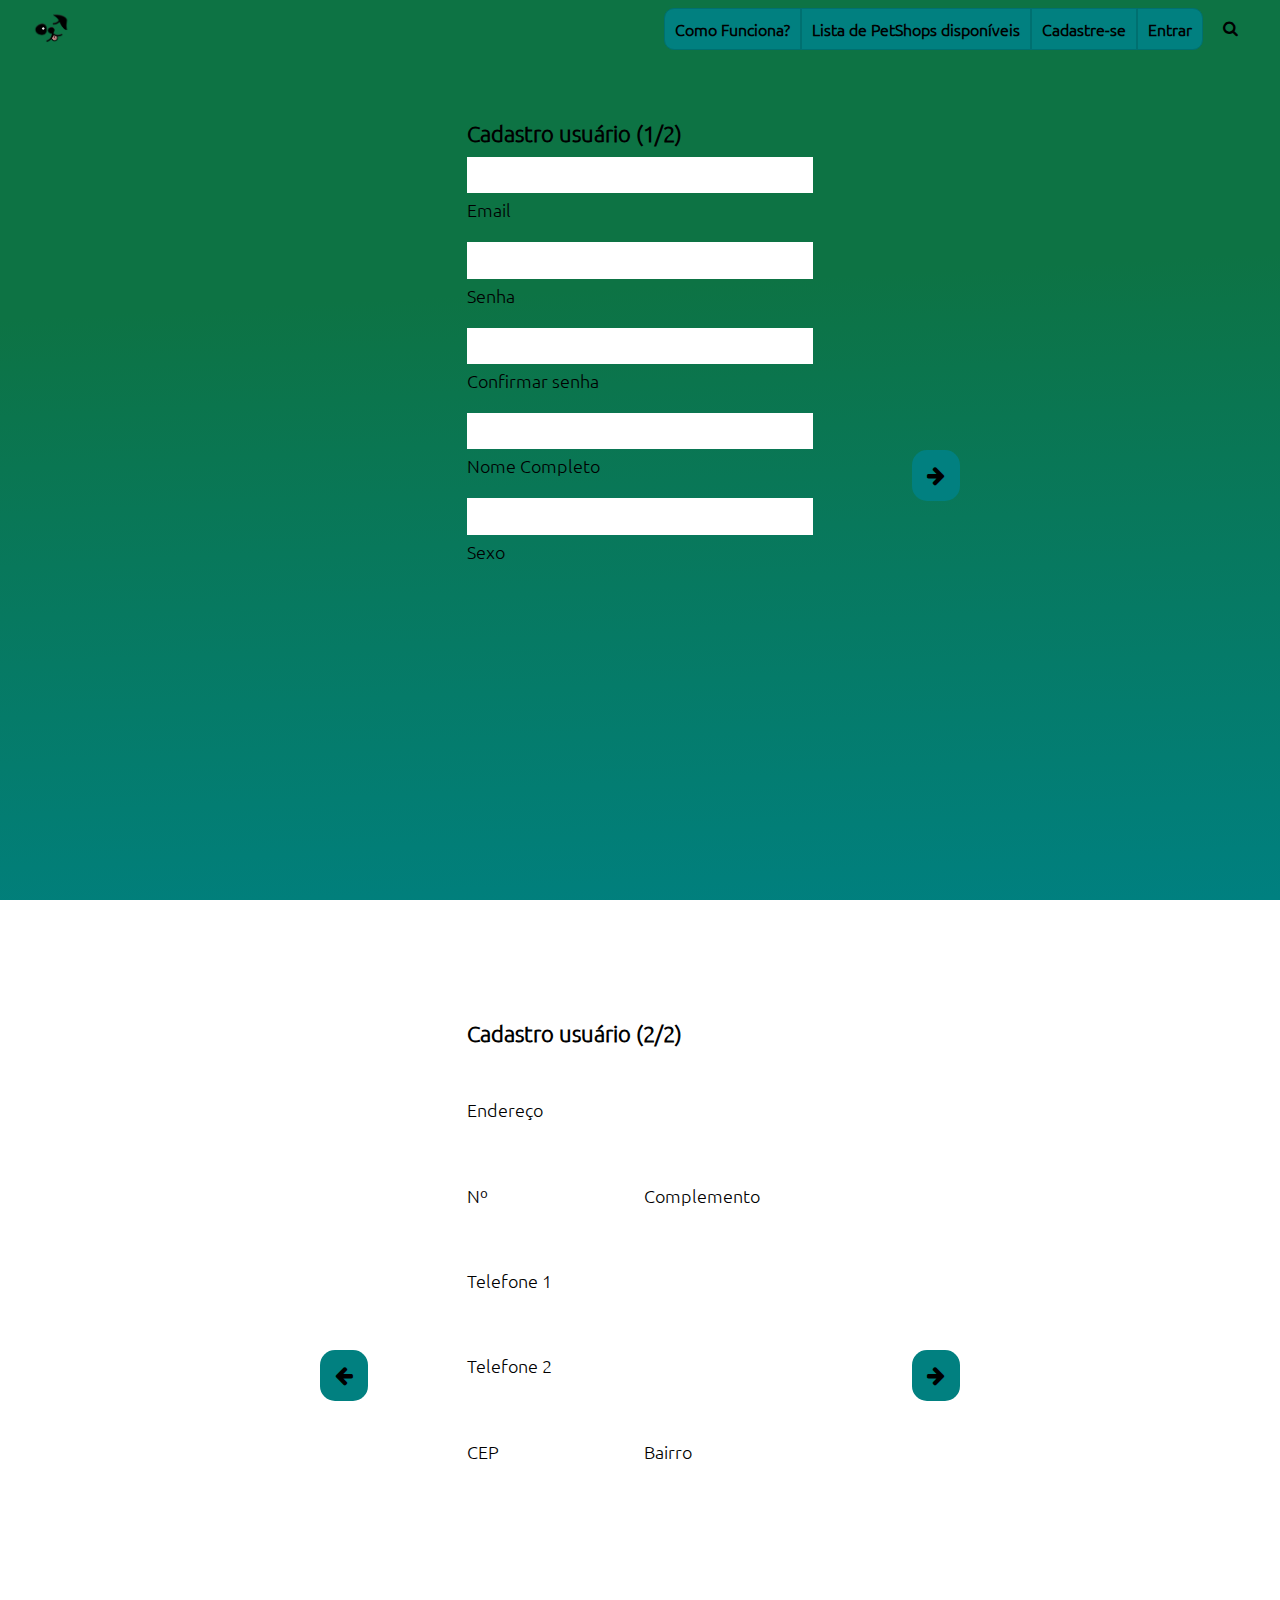
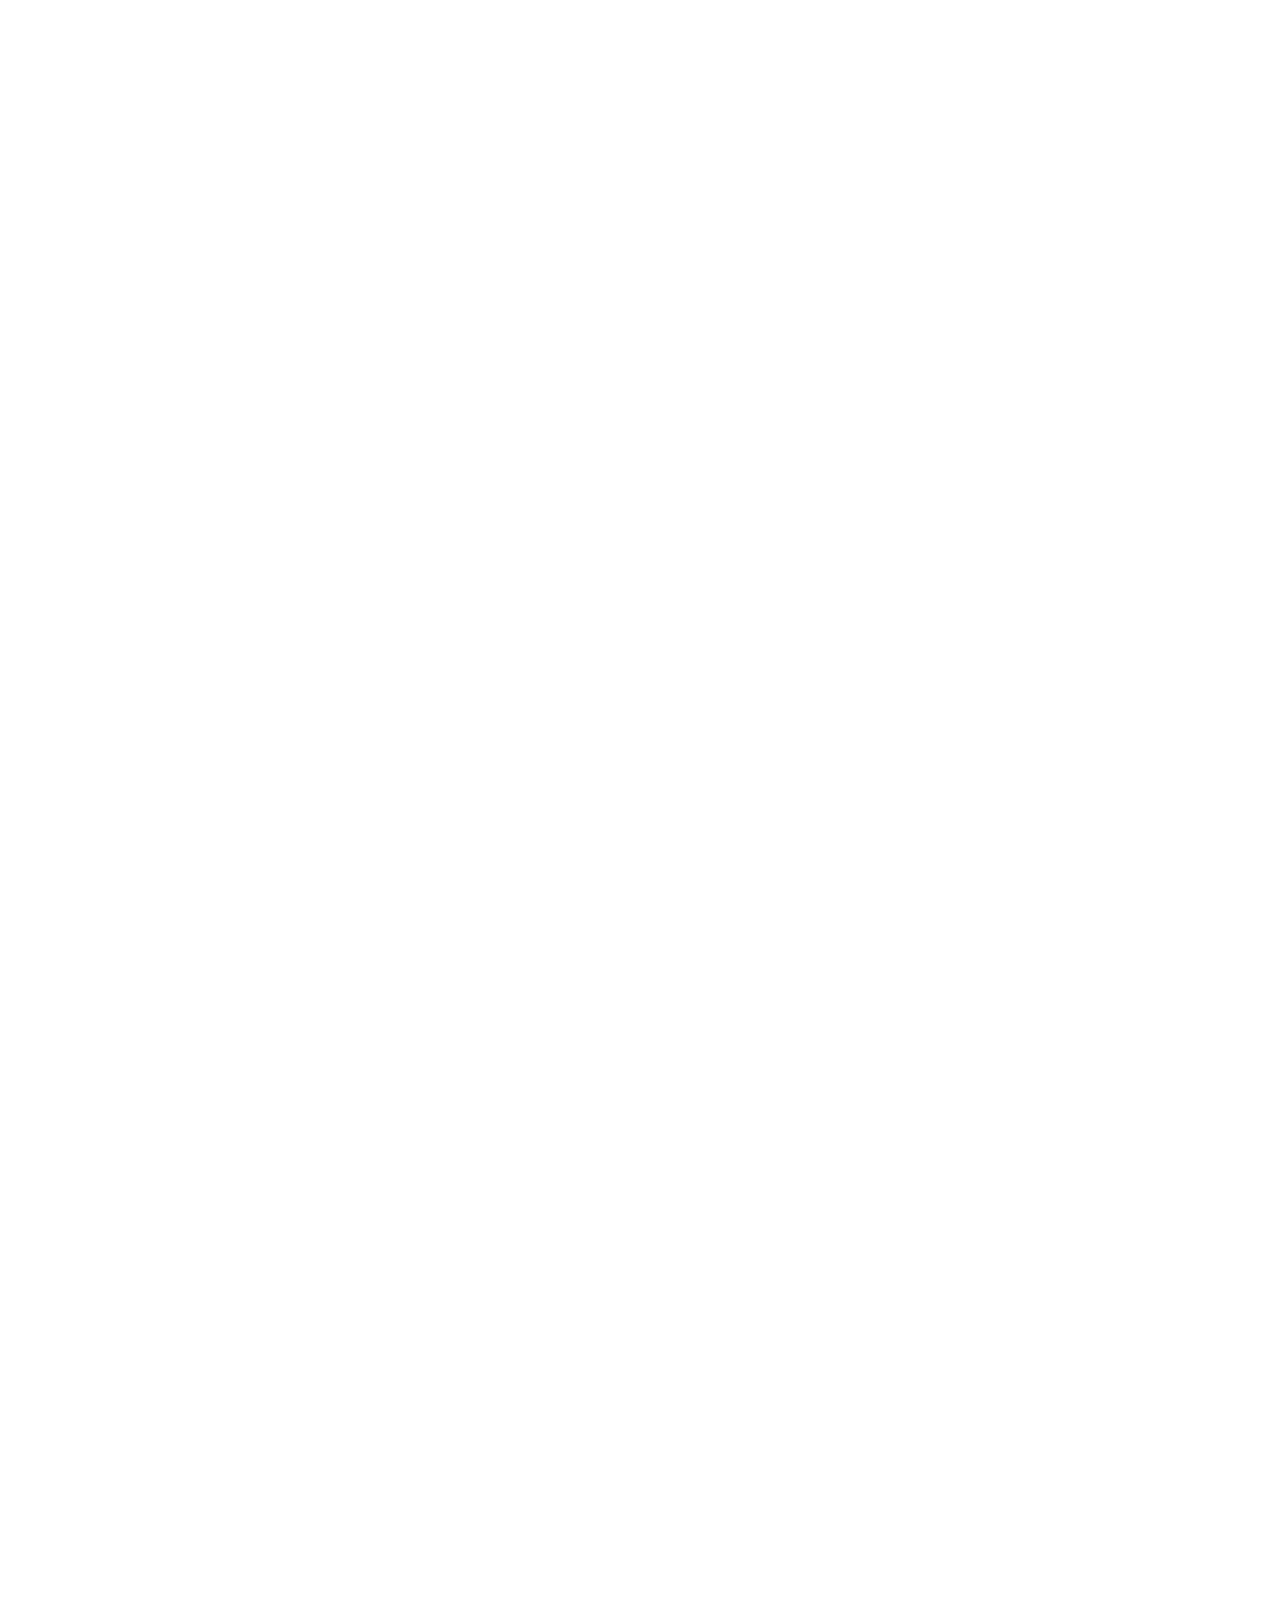
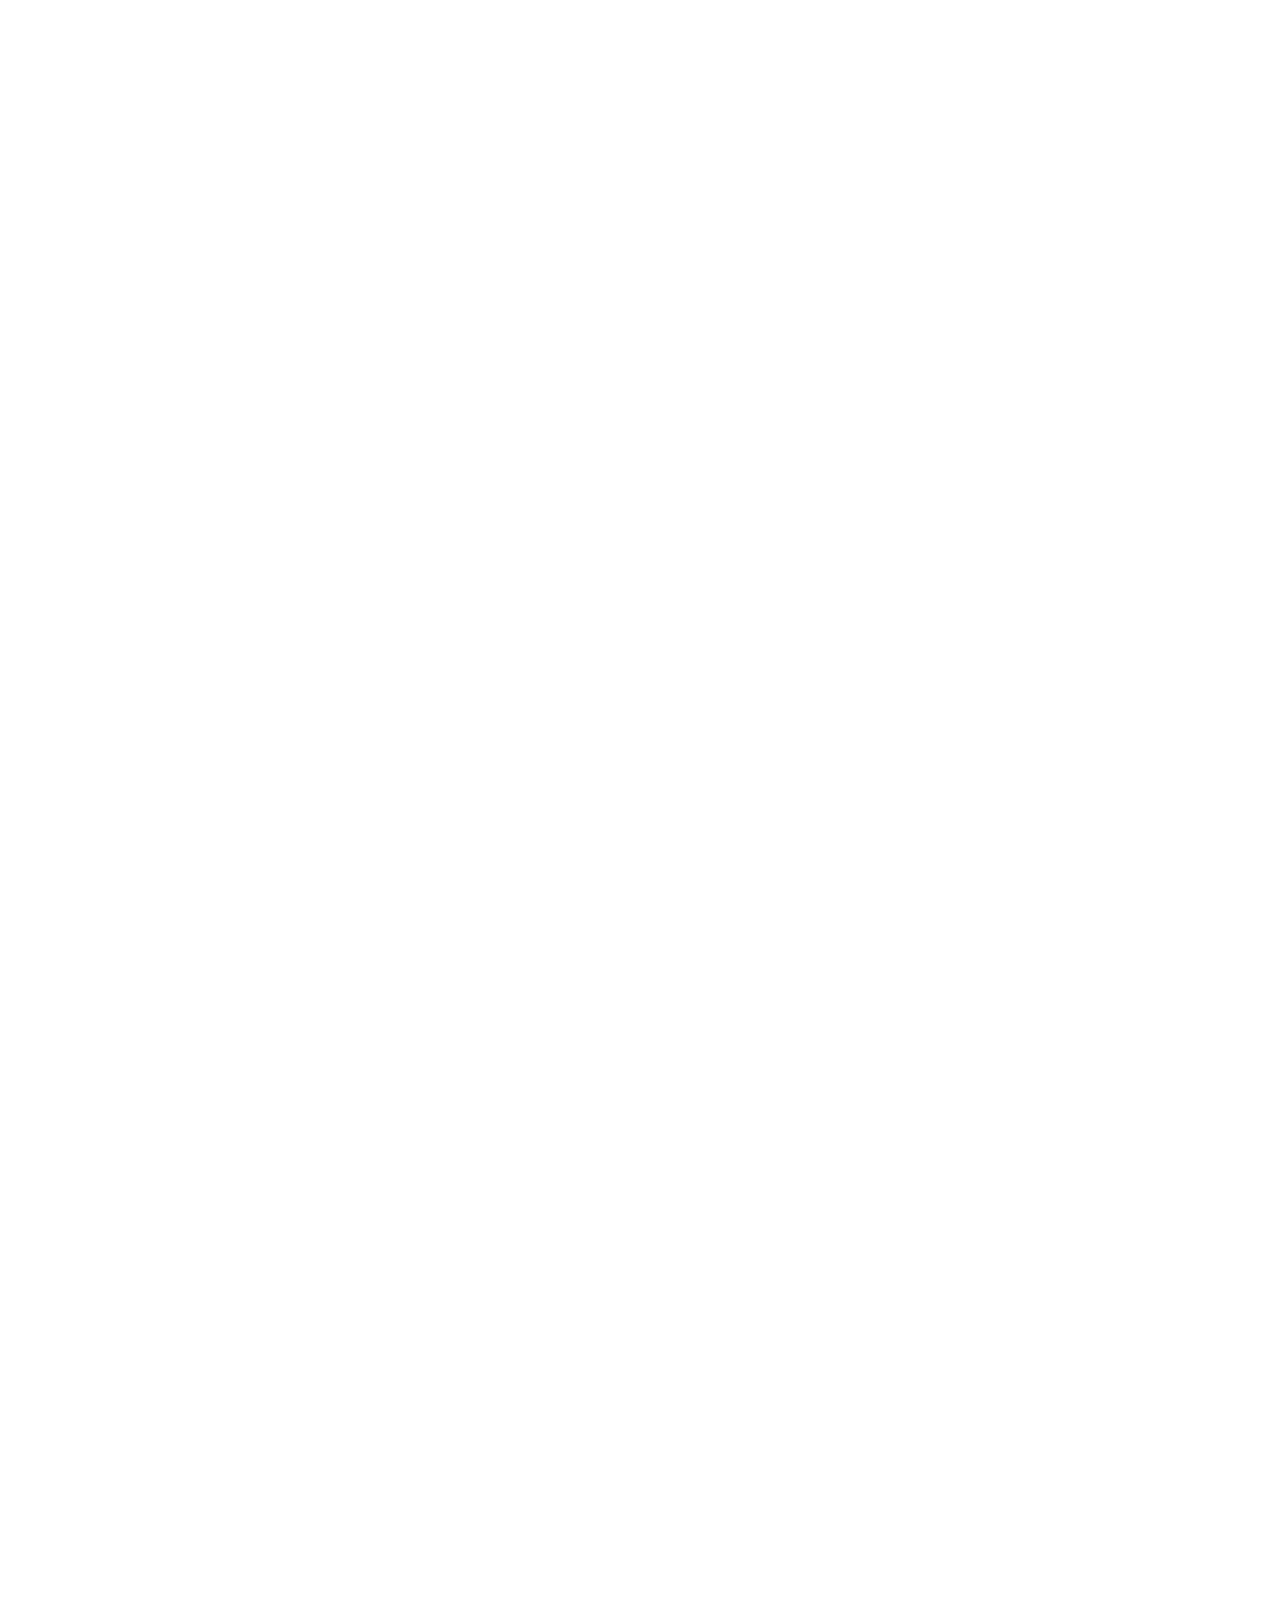
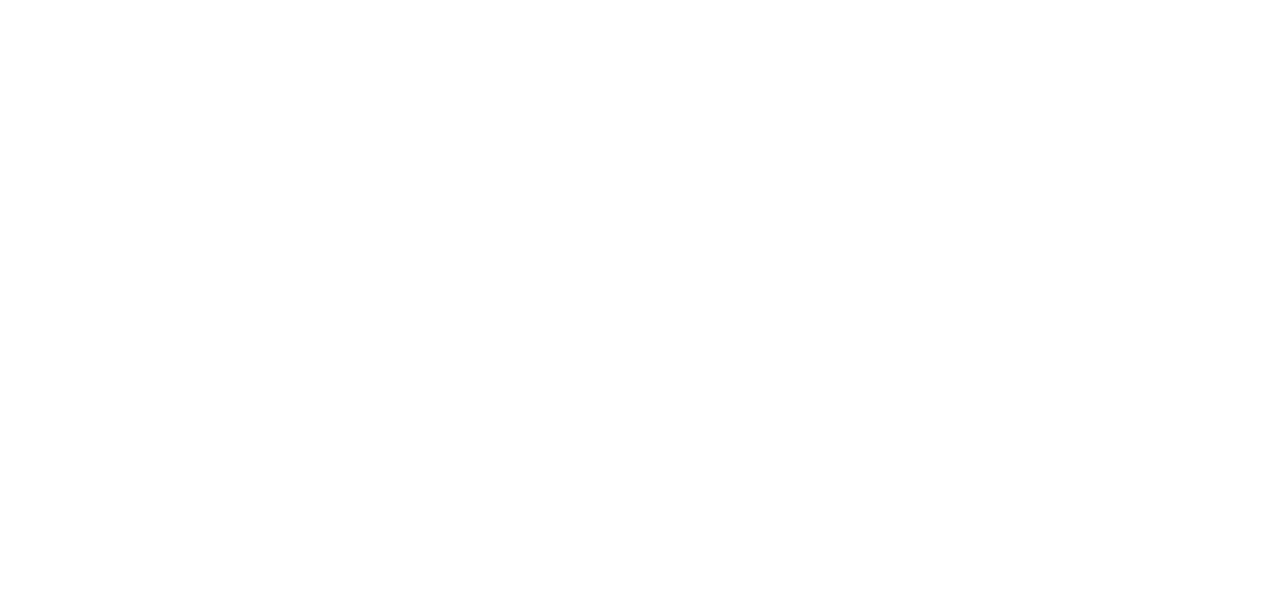
==== cadastro.html @ b68fb998 "0.0.1j" ====
<html>
  <head>
    <title>NexPet</title>
    <link rel="stylesheet" type="text/css" href="css/css.css" />
    <link rel="stylesheet" type="text/css" href="css/fonts.css" />
    <link rel="stylesheet" type="text/css" href="css/font-awesome.css" />
    <link rel="stylesheet" type="text/css" href="css/set1.css" />
    <script src="js/cadastro.js"></script>
  </head>
  <body style="overflow: hidden;">

    <div id="step1" class="step1">
      <div class="form">
        <span class="cadastro">Cadastro usuário (1/2)</span>
        <span class="input input--minoru">
					<input class="input__field input__field--minoru" type="text" id="input-15" />
					<label class="input__label input__label--minoru" for="input-15">
						<span class="input__label-content input__label-content--minoru">Email</span>
					</label>
        </span>
        <span class="input input--minoru">
					<input class="input__field input__field--minoru" type="text" id="input-15" />
					<label class="input__label input__label--minoru" for="input-15">
						<span class="input__label-content input__label-content--minoru">Senha</span>
					</label>
        </span>
        <span class="input input--minoru">
					<input class="input__field input__field--minoru" type="text" id="input-15" />
					<label class="input__label input__label--minoru" for="input-15">
						<span class="input__label-content input__label-content--minoru">Confirmar senha</span>
					</label>
        </span>
        <span class="input input--minoru">
					<input class="input__field input__field--minoru" type="text" id="input-15" />
					<label class="input__label input__label--minoru" for="input-15">
						<span class="input__label-content input__label-content--minoru">Nome Completo</span>
					</label>
        </span>
        <span class="input input--minoru">
					<input class="input__field input__field--minoru" type="text" id="input-15" />
					<label class="input__label input__label--minoru" for="input-15">
						<span class="input__label-content input__label-content--minoru">Sexo</span>
					</label>
        </span>
      </div>
      <span class="enviar" onclick="step(2);"><i class="fa fa-arrow-right"></i></span>
    </div>
    <div id="step2" class="step2">
      <div class="form">
        <span class="cadastro">Cadastro usuário (2/2)</span>
        <span class="input input--minoru">
					<input class="input__field input__field--minoru" type="text" id="input-15" />
					<label class="input__label input__label--minoru" for="input-15">
						<span class="input__label-content input__label-content--minoru">Endereço</span>
					</label>
        </span>
        <span class="input input--minoru" style="width:40%;">
					<input class="input__field input__field--minoru" type="text" id="input-15" />
					<label class="input__label input__label--minoru" for="input-15">
						<span class="input__label-content input__label-content--minoru">Nº</span>
					</label>
        </span>
        <span class="input input--minoru" style="width:40%;">
					<input class="input__field input__field--minoru" type="text" id="input-15" />
					<label class="input__label input__label--minoru" for="input-15">
						<span class="input__label-content input__label-content--minoru">Complemento</span>
					</label>
        </span>
        <span class="input input--minoru">
					<input class="input__field input__field--minoru" type="text" id="input-15" />
					<label class="input__label input__label--minoru" for="input-15">
						<span class="input__label-content input__label-content--minoru">Telefone 1</span>
					</label>
        </span>
        <span class="input input--minoru">
					<input class="input__field input__field--minoru" type="text" id="input-15" />
					<label class="input__label input__label--minoru" for="input-15">
						<span class="input__label-content input__label-content--minoru">Telefone 2</span>
					</label>
        </span>
        <span class="input input--minoru" style="width:40%;">
					<input class="input__field input__field--minoru" type="text" id="input-15" />
					<label class="input__label input__label--minoru" for="input-15">
						<span class="input__label-content input__label-content--minoru">CEP</span>
					</label>
        </span>
        <span class="input input--minoru" style="width:40%;">
					<input class="input__field input__field--minoru" type="text" id="input-15" />
					<label class="input__label input__label--minoru" for="input-15">
						<span class="input__label-content input__label-content--minoru">Bairro</span>
					</label>
        </span>
      </div>
      <span class="voltar" onclick="step(1);"><i class="fa fa-arrow-left"></i></span>
      <span class="enviar" onclick="step(3);"><i class="fa fa-arrow-right"></i></span>
    </div>
    <div id="animal1" class="animal a1">

    </div>
    <div id="animal2" class="animal a2">

    </div>
    <div id="animal3" class="animal a3">

    </div>
    <div id="animal4" class="animal a4">

    </div>
    <div id="animal5" class="animal a5">

    </div>
    <div id="success" class="success">

    </div>

    <div class="navbar" class="fixed">
      <a href="index.html"><img src="img/logosemfundo.png"  class="navlogo"/></a>
      <i class="fa fa-search"></i>
      <a href="cadastro.html">
      <span class="navitem last">
      Entrar
      </span>
      </a>
      <a href="cadastro.html">
        <span class="navitem">
        Cadastre-se
        </span>
      </a>
      <a href="cadastro.html">
      <span class="navitem">
      Lista de PetShops disponíveis
      </span>
      </a>
      <a href="cadastro.html">
      <span class="navitem first">
      Como Funciona?
      </span>
      </a>
    </div>
  </body>
</html>
---- css/css.css ----
body{
		overflow-x: hidden !important;
	}
	.navbar{
		position: absolute;
		width: 95%;
		left: 2.5%;
		height:40px;
	}
	.navlogo{
		float:left;
		height:100%;
		margin-right: 100px;
	}
	.first{
	-webkit-border-top-left-radius: 10px;
	-webkit-border-bottom-left-radius: 10px;
	-moz-border-radius-topleft: 10px;
	-moz-border-radius-bottomleft: 10px;
	border-top-left-radius: 10px;
	border-bottom-left-radius: 10px;
	}
	.last{
	-webkit-border-top-right-radius: 10px;
	-webkit-border-bottom-right-radius: 10px;
	-moz-border-radius-topright: 10px;
	-moz-border-radius-bottomright: 10px;
	border-top-right-radius: 10px;
	border-bottom-right-radius: 10px;
	}
	.navitem {
		background-color:#018080;
		font-family: Ubuntu;
		font-weight: bold;
		float: right;
		line-height:40px;
		vertical-align:middle;
		padding-left:10px;
		padding-right:10px;
		border: 1px solid #007070;
		text-decoration: none;
		color:#000;
	}
	.navbar > i{
		float: right;
		line-height:40px;
		vertical-align:middle;
		padding-left:20px;
		padding-right:10px;
	}
   .front{
	  height: 100%;
	  width: 100%;
   }
   .front > img{
	   position:absolute;
	   top: 25%;
	   left: 10%;
	   bottom: 25%;
	   height:50%;
   }
   .front > span{
	   font-family: Ubuntu;
	   position:absolute;
	   right: 15%;
	   height: 100px;
	   top:50%;
	   margin-top:-100px;
	   line-height: 100px;
	   vertical-align: middle;
	   font-size:30px;
   }
   .roller{
	   position: absolute;
	   bottom: 15px;
	   font-family: Ubuntu;
	   font-size: 20px;
	   font-weight: bold;
	   width:100%;
	   text-align:center;
   }
   span > a{
	   font-family: Ubuntu;
	   padding: 15px;
	   line-height: 53px;
	   vertical-align:middle;
	   background-color:#018080;
	   color: #000;
	   text-decoration:none;
	   font-size: 20px;
	   border-radius: 5px;
   }
   #slider1{
   position: absolute;
   background-image:url("../img/coruja.png");
   background-size: contain;
   background-repeat: no-repeat;
   height: 65%;
   top: 115%;
   right:11%;
   width: 30%

   }

   #tslider1{
   position: absolute;
   height:65%;
   top: 119%;
   left: 18%;
   width: 40%;
   }

   #tslider2{
   position: absolute;
   height: 65%;
   top:198%;
   right: 18%;
   width: 40%;

   }

   #slider2{
   position: absolute;
   background-image:url("../img/rapido.png");
   background-size: contain;
  background-repeat: no-repeat;
   height: 65%;
   top: 196%;
   left: 13%;
   width: 30%;

   }

   #tslider3{
   position: absolute;
   height:65%;
   top: 282%;
   left: 18%;
   width: 40%;
   }

   #slider3{
   position: absolute;
   background-image:url("../img/ligacao.png");
   background-size: contain;
  background-repeat: no-repeat;
   height: 65%;
   top: 277%;
   right:11%;
   width: 30%
   }

   #tslider4{
   position: absolute;
   height:65%;
   top: 358%;
   right: 18%;
   width: 40%;
   }

   #slider4{
   position: absolute;
   background-image:url("../img/bemvindo.png");
  background-repeat: no-repeat;
   background-size: contain;
   height: 65%;
   top: 358%;
   left: 13%;
   width: 30%;
	}

   #rodape{
   position:absolute;
   height: 10%;
   top: 439% !important;
   left:18%;
   width:64%;
   }

   t{
  font-family:Ubuntu; text-align:center; color:#fff; font-size:40px; margin-top:0px;
   }

   n{
   font-family:Ubuntu; text-align:center; color:#fff; font-size:80px; margin-top:0px;
   }

   v{
   font-family:Ubuntu; text-align:center; color:#fff; font-size:30px; margin-top:0px;
   }

   c{
   font-family:Ubuntu; text-align:center; color:#fff; font-size:12px; margin-top:0px;
   }

.wrapper
{
  max-width:30em;
  margin:2em auto;
}

.scrollme
{
  perspective:600px;
}

.animateme
{
  transform-origin:center center center;
}

html{
background: -moz-linear-gradient(273deg, rgba(13,115,68,1) 0%, rgba(13,115,68,1) 33%, rgba(0,128,128,1) 100%)repeat-X; /* ff3.6+ */
background: -webkit-gradient(linear, left top, left bottom, color-stop(0%, rgba(13,115,68,1)), color-stop(33%, rgba(13,115,68,1)), color-stop(100%, rgba(0,128,128,1)))repeat-X; /* safari4+,chrome */
background: -webkit-linear-gradient(273deg, rgba(13,115,68,1) 0%, rgba(13,115,68,1) 33%, rgba(0,128,128,1) 100%)repeat-X; /* safari5.1+,chrome10+ */
background: -o-linear-gradient(273deg, rgba(13,115,68,1) 0%, rgba(13,115,68,1) 33%, rgba(0,128,128,1) 100%)repeat-X; /* opera 11.10+ */
background: -ms-linear-gradient(273deg, rgba(13,115,68,1) 0%, rgba(13,115,68,1) 33%, rgba(0,128,128,1) 100%)repeat-X; /* ie10+ */
background: linear-gradient(177deg, rgba(13,115,68,1) 0%, rgba(13,115,68,1) 33%, rgba(0,128,128,1) 100%) repeat-X; /* w3c */
filter: progid:DXImageTransform.Microsoft.gradient( startColorstr='#0d7344', endColorstr='#008080',GradientType=0 ) repeat-X; /* ie6-9 */
background-attachment: fixed;
}

#logo {
 height: 35%;
background-image: url("../img/logosemfundo.png");
background-repeat: no-repeat;
background-position: top;
background-size: contain;
   }

   #texto{
   height: 10%;
   }

   #caixa{
   height:30%;
   }

input[type="password"] {
  width: 350px;
  padding: 20px 0px;
  background: transparent;
  border: 0;
  border-bottom: 1px solid #f7f7f7;
  outline: none;
  color: #FFFFFF;
  font-size: 16px;
}

input[type="submit"] {
  background: #1FCE6D;
  border: 0;
  width: 350px;
  height: 40px;
  border-radius: 3px;
  color: #fff;
  font-size: 12px;
  cursor: pointer;
  transition: background 0.3s ease-in-out;
}

input[type="submit"]:hover {
  background: #0f7445;
}

::-webkit-input-placeholder { /*fock que deixa as palavras do confirmar senha com cor */
  color: #FFFFFF;
  font-size: 12px;
  }

	.steps{
		position: absolute;
		display:inline;
		top:20%;
		left:10%;
		width:80%;
		height:50px;
		background-color: blue;
		line-height: 50px;
		vertical-align: middle;
	}
	.steps > div{
		display:inline;
	}
	.gap{
		width:500px;
		height:10px;
		background-color: red;
		padding-left:200px;
		padding-top:10px;
		padding-bottom:10px;
	}
	.step{
		font-size: 20px;
		font-family: Ubuntu;
		padding: 5px;
		border-radius:100%;
		background-color: white;
	}
	.fixed{
		position: fixed !important;
	}
	.step1{
		transition: 0.5s;
		width: 100%;
		height: 100%;
		position: absolute;
		top: 0px;
		left: 0px;
	}
	.step2{
		transition: 0.5s;
		width: 100%;
		height: 100%;
		position: absolute;
		top: 100%;
		left: 0px;
	}
	.animal{
		transition: 0.5s;
		width: 100%;
		height: 100%;
		position: absolute;
	}
	.a1{
		top: 0px;
		left: 100%;
	}
	.a2{
		top: 100%;
		left: 100%;
	}
	.a3{
		top: 200%;
		left: 100%;
	}
	.a4{
		top: 300%;
		left: 100%;
	}
	.a5{
		top: 400%;
		left: 100%;
	}
	.success{
		transition: 0.5s;
		width: 100%;
		height: 100%;
		position: absolute;
		top: 500%;
		left: 100%;
	}
	.form{
		position: absolute;
		left: 35%;
		width: 30%;
		top: 10%;
		height: 80%;
		padding-top:30px;
	}
	.form > span{
		margin-left: 5%;
		width: 90%;
	}
	.cadastro{
		font-family: Ubuntu;
		font-size: 22px;
		font-weight:bold;
	}
	label > span{
		font-family: Ubuntu;
		font-size: 18px;
		font-weight: lighter;
		padding: 0px !important;
		padding-top: 5px !important;
		padding-bottom: 10px !important;
	}
	hr{
		border-color: #018080;
	}
	.input{
		margin:0px !important;
		margin-left: 5% !important;
		margin-top: 10px !important;
	}
	.enviar{
		padding:15px;
		border-radius: 15px;
		position: absolute;
		font-size: 21px;
		top: 50%;
		right:25%;
		background-color: #018080;
		cursor: pointer;
	}
	.voltar{
		padding:15px;
		border-radius: 15px;
		position: absolute;
		font-size: 21px;
		top: 50%;
		left:25%;
		background-color: #018080;
		cursor: pointer;
	}
---- css/fonts.css ----
@font-face {
 font-family:Ubuntu;
 src: url("../fonts/Ubuntu-R.ttf"); /* EOT file for IE */
}
@font-face {
 font-family:Ubuntu;
 font-width:bold;
 src: url("../fonts/Ubuntu-B.ttf"); /* TTF file for CSS3 browsers */
}
@font-face {
 font-family:Ubuntu;
 font-width:lighter;
 src: url("../fonts/Ubuntu-L.ttf"); /* TTF file for CSS3 browsers */
}
@font-face {
 font-family:Ubuntu;
 font-width:lighter;
 font-style: italic;
 src: url("../fonts/Ubuntu-LI.ttf"); /* TTF file for CSS3 browsers */
}
@font-face {
 font-family:Ubuntu;
 font-style: italic;
 src: url("../fonts/Ubuntu-RI.ttf"); /* EOT file for IE */
}
@font-face {
 font-family:Ubuntu;
 font-width:bold;
 font-style: italic;
 src: url("../fonts/Ubuntu-BI.ttf"); /* TTF file for CSS3 browsers */
}
---- css/set1.css ----
.input {
	position: relative;
	z-index: 1;
	display: inline-block;
	margin: 1em;
	max-width: 350px;
	width: calc(100% - 2em);
	vertical-align: top;
}

.input__field {
	position: relative;
	display: block;
	float: right;
	padding: 0.8em;
	width: 60%;
	border: none;
	border-radius: 0;
	background: #f0f0f0;
	color: #aaa;
	font-weight: bold;
	font-family: "Helvetica Neue", Helvetica, Arial, sans-serif;
	-webkit-appearance: none; /* for box shadows to show on iOS */
}

.input__field:focus {
	outline: none;
}

.input__label {
	display: inline-block;
	float: right;
	padding: 0 1em;
	width: 40%;
	color: #000;
	font-weight: bold;
	font-size: 70.25%;
	-webkit-font-smoothing: antialiased;
    -moz-osx-font-smoothing: grayscale;
	-webkit-touch-callout: none;
	-webkit-user-select: none;
	-khtml-user-select: none;
	-moz-user-select: none;
	-ms-user-select: none;
	user-select: none;
}

.input__label-content {
	position: relative;
	display: block;
	padding: 1.6em 0;
	width: 100%;
}

.graphic {
	position: absolute;
	top: 0;
	left: 0;
	fill: none;
}

.icon {
	color: #ddd;
	font-size: 150%;
}

/* Individual styles */

/* Haruki */

.input--haruki {
	margin: 4em 1em 1em;
}

.input__field--haruki {
	padding: 0.4em 0.25em;
	width: 100%;
	background: transparent;
	color: #000;
	font-size: 1.55em;
}

.input__label--haruki {
	position: absolute;
	width: 100%;
	text-align: left;
	pointer-events: none;
}

.input__label-content--haruki {
	-webkit-transition: -webkit-transform 0.3s;
	transition: transform 0.3s;
}

.input__label--haruki::before,
.input__label--haruki::after {
	content: '';
	position: absolute;
	left: 0;
	z-index: -1;
	width: 100%;
	height: 4px;
	background: #018080;
	-webkit-transition: -webkit-transform 0.3s;
	transition: transform 0.3s;
}

.input__label--haruki::before {
	top: 0;
}

.input__label--haruki::after {
	bottom: 0;
}

.input__field--haruki:focus + .input__label--haruki .input__label-content--haruki,
.input--filled .input__label-content--haruki {
	-webkit-transform: translate3d(0, -90%, 0);
	transform: translate3d(0, -90%, 0);
}

.input__field--haruki:focus + .input__label--haruki::before,
.input--filled .input__label--haruki::before {
	-webkit-transform: translate3d(0, -0.5em, 0);
	transform: translate3d(0, -0.5em, 0);
}

.input__field--haruki:focus + .input__label--haruki::after,
.input--filled .input__label--haruki::after {
	-webkit-transform: translate3d(0, 0.5em, 0);
	transform: translate3d(0, 0.5em, 0);
}

/* Hoshi */
.input--hoshi {
	overflow: hidden;
}

.input__field--hoshi {
	margin-top: 1em;
	padding: 0.85em 0.15em;
	width: 100%;
	background: transparent;
	color: #595F6E;
}

.input__label--hoshi {
	position: absolute;
	bottom: 0;
	left: 0;
	padding: 0 0.25em;
	width: 100%;
	height: calc(100% - 1em);
	text-align: left;
	pointer-events: none;
}

.input__label-content--hoshi {
	position: absolute;
}

.input__label--hoshi::before,
.input__label--hoshi::after {
	content: '';
	position: absolute;
	top: 0;
	left: 0;
	width: 100%;
	height: calc(100% - 10px);
	border-bottom: 1px solid #B9C1CA;
}

.input__label--hoshi::after {
	margin-top: 2px;
	border-bottom: 4px solid red;
	-webkit-transform: translate3d(-100%, 0, 0);
	transform: translate3d(-100%, 0, 0);
	-webkit-transition: -webkit-transform 0.3s;
	transition: transform 0.3s;
}

.input__label--hoshi-color-1::after {
	border-color: hsl(200, 100%, 50%);
}

.input__label--hoshi-color-2::after {
	border-color: hsl(160, 100%, 50%);
}

.input__label--hoshi-color-3::after {
	border-color: hsl(20, 100%, 50%);
}

.input__field--hoshi:focus + .input__label--hoshi::after,
.input--filled .input__label--hoshi::after {
	-webkit-transform: translate3d(0, 0, 0);
	transform: translate3d(0, 0, 0);
}

.input__field--hoshi:focus + .input__label--hoshi .input__label-content--hoshi,
.input--filled .input__label-content--hoshi {
	-webkit-animation: anim-1 0.3s forwards;
	animation: anim-1 0.3s forwards;
}

@-webkit-keyframes anim-1 {
	50% {
		opacity: 0;
		-webkit-transform: translate3d(1em, 0, 0);
		transform: translate3d(1em, 0, 0);
	}
	51% {
		opacity: 0;
		-webkit-transform: translate3d(-1em, -40%, 0);
		transform: translate3d(-1em, -40%, 0);
	}
	100% {
		opacity: 1;
		-webkit-transform: translate3d(0, -40%, 0);
		transform: translate3d(0, -40%, 0);
	}
}

@keyframes anim-1 {
	50% {
		opacity: 0;
		-webkit-transform: translate3d(1em, 0, 0);
		transform: translate3d(1em, 0, 0);
	}
	51% {
		opacity: 0;
		-webkit-transform: translate3d(-1em, -40%, 0);
		transform: translate3d(-1em, -40%, 0);
	}
	100% {
		opacity: 1;
		-webkit-transform: translate3d(0, -40%, 0);
		transform: translate3d(0, -40%, 0);
	}
}

/* Kuro */
.input--kuro {
	max-width: 320px;
	margin-bottom: 3em;
}

.input__field--kuro {
	width: 100%;
	background: transparent;
	color: #9196A1;
	opacity: 0;
	text-align: center;
	-webkit-transition: opacity 0.3s;
	transition: opacity 0.3s;
}

.input__label--kuro {
	position: absolute;
	left: 0;
	width: 100%;
	color: #df6589;
	pointer-events: none;
}

.input__label--kuro::before,
.input__label--kuro::after {
	content: '';
	position: absolute;
	top: 0;
	left: 0;
	width: 50%;
	height: 100%;
	border: 4px solid #747981;
	-webkit-transition: -webkit-transform 0.3s;
	transition: transform 0.3s;
}

.input__label--kuro::before {
	border-right: none;
}

.input__label--kuro::after {
	left: 50%;
	border-left: none;
}

.input__field--kuro:focus,
.input--filled .input__field--kuro {
	opacity: 1;
	-webkit-transition-delay: 0.3s;
	transition-delay: 0.3s;
}

.input__field--kuro:focus + .input__label--kuro::before,
.input--filled .input__label--kuro::before {
	-webkit-transform: translate3d(-10%, 0, 0);
	transform: translate3d(-10%, 0, 0);
}

.input__field--kuro:focus + .input__label--kuro::after,
.input--filled .input__label--kuro::after {
	-webkit-transform: translate3d(10%, 0, 0);
	transform: translate3d(10%, 0, 0);
}

.input__field--kuro:focus + .input__label--kuro .input__label-content--kuro,
.input--filled .input__label-content--kuro {
	-webkit-animation: anim-2 0.3s forwards;
	animation: anim-2 0.3s forwards;
}

@-webkit-keyframes anim-2 {
	50% {
		opacity: 0;
		-webkit-transform: scale3d(0.3, 0.3, 1);
		transform: scale3d(0.3, 0.3, 1);
	}
	51% {
		opacity: 0;
		-webkit-transform: translate3d(0, 3.7em, 0) scale3d(0.3, 0.3, 1);
		transform: translate3d(0, 3.7em, 0) scale3d(0.3, 0.3, 1);
	}
	100% {
		opacity: 1;
		-webkit-transform: translate3d(0, 3.7em, 0);
		transform: translate3d(0, 3.7em, 0);
	}
}

@keyframes anim-2 {
	50% {
		opacity: 0;
		-webkit-transform: scale3d(0.3, 0.3, 1);
		transform: scale3d(0.3, 0.3, 1);
	}
	51% {
		opacity: 0;
		-webkit-transform: translate3d(0, 3.7em, 0) scale3d(0.3, 0.3, 1);
		transform: translate3d(0, 3.7em, 0) scale3d(0.3, 0.3, 1);
	}
	100% {
		opacity: 1;
		-webkit-transform: translate3d(0, 3.7em, 0);
		transform: translate3d(0, 3.7em, 0);
	}
}

/* Jiro */
.input--jiro {
	margin-top: 2em;
}

.input__field--jiro {
	padding: 0.85em 0.5em;
	width: 100%;
	background: transparent;
	color: #DDE2E2;
	opacity: 0;
	-webkit-transition: opacity 0.3s;
	transition: opacity 0.3s;
}

.input__label--jiro {
	position: absolute;
	left: 0;
	padding: 0 0.85em;
	width: 100%;
	height: 100%;
	text-align: left;
	pointer-events: none;
}

.input__label-content--jiro {
	-webkit-transition: -webkit-transform 0.3s 0.3s;
	transition: transform 0.3s 0.3s;
}

.input__label--jiro::before,
.input__label--jiro::after {
	content: '';
	position: absolute;
	top: 0;
	left: 0;
	width: 100%;
	height: 100%;
	-webkit-transition: -webkit-transform 0.3s;
	transition: transform 0.3s;
}

.input__label--jiro::before {
	border-top: 2px solid #6a7989;
	-webkit-transform: translate3d(0, 100%, 0) translate3d(0, -2px, 0);
	transform: translate3d(0, 100%, 0) translate3d(0, -2px, 0);
	-webkit-transition-delay: 0.3s;
	transition-delay: 0.3s;
}

.input__label--jiro::after {
	z-index: -1;
	background: #6a7989;
	-webkit-transform: scale3d(1, 0, 1);
	transform: scale3d(1, 0, 1);
	-webkit-transform-origin: 50% 0%;
	transform-origin: 50% 0%;
}

.input__field--jiro:focus,
.input--filled .input__field--jiro {
	opacity: 1;
	-webkit-transition-delay: 0.3s;
	transition-delay: 0.3s;
}

.input__field--jiro:focus + .input__label--jiro .input__label-content--jiro,
.input--filled .input__label-content--jiro {
	-webkit-transform: translate3d(0, -80%, 0);
	transform: translate3d(0, -80%, 0);
	-webkit-transition-timing-function: cubic-bezier(0.2, 1, 0.3, 1);
	transition-timing-function: cubic-bezier(0.2, 1, 0.3, 1);
}

.input__field--jiro:focus + .input__label--jiro::before,
.input--filled .input__label--jiro::before {
	-webkit-transition-delay: 0s;
	transition-delay: 0s;
}

.input__field--jiro:focus + .input__label--jiro::before,
.input--filled .input__label--jiro::before {
	-webkit-transform: translate3d(0, 0, 0);
	transform: translate3d(0, 0, 0);
}

.input__field--jiro:focus + .input__label--jiro::after,
.input--filled .input__label--jiro::after {
	-webkit-transform: scale3d(1, 1, 1);
	transform: scale3d(1, 1, 1);
	-webkit-transition-delay: 0.3s;
	transition-delay: 0.3s;
	-webkit-transition-timing-function: cubic-bezier(0.2, 1, 0.3, 1);
	transition-timing-function: cubic-bezier(0.2, 1, 0.3, 1);
}

/* Minoru */
.input__field--minoru {
	width: 100%;
	background: #fff;
	box-shadow: 0px 0px 0px 2px transparent;
	color: #000;
	-webkit-transition: box-shadow 0.3s;
	transition: box-shadow 0.3s;
}

.input__label--minoru {
	padding: 0;
	width: 100%;
	text-align: left;
}

.input__label--minoru::after {
	content: '';
  	position: absolute;
  	top: 0;
  	z-index: -1;
  	width: 100%;
  	height: 4em;
	box-shadow: 0px 0px 0px 0px;
	color: rgba(0,64,0, 0.4);
}

.input__field--minoru:focus {
	box-shadow: 0px 0px 0px 2px #018080;
}

.input__field--minoru:focus + .input__label--minoru {
	pointer-events: none;
}

.input__field--minoru:focus + .input__label--minoru::after {
	-webkit-animation: anim-shadow 0.3s forwards;
	animation: anim-shadow 0.3s forwards;
}

@-webkit-keyframes anim-shadow {
	to {
		box-shadow: 0px 0px 100px 50px;
    	opacity: 0;
	}
}

@keyframes anim-shadow {
	to {
		box-shadow: 0px 0px 100px 50px;
    	opacity: 0;
	}
}

.input__label-content--minoru {
	padding: 0.75em 0.15em;
}

/* Yoko */
.input__field--yoko {
	z-index: 10;
	width: 100%;
	background: transparent;
	color: #f5f5f5;
	opacity: 0;
	-webkit-transition: opacity 0.3s;
	transition: opacity 0.3s;
}

.input__label--yoko {
	position: relative;
	width: 100%;
	color: #b04b40;
	text-align: left;
}

.input__label--yoko::before {
	content: '';
	position: absolute;
	bottom: 100%;
	left: 0;
	width: 100%;
	height: 4em;
	background: #c5564a;
	-webkit-transform: perspective(1000px) rotate3d(1, 0, 0, 90deg);
	transform: perspective(1000px) rotate3d(1, 0, 0, 90deg);
	-webkit-transform-origin: 50% 100%;
	transform-origin: 50% 100%;
	-webkit-transition: -webkit-transform 0.3s;
	transition: transform 0.3s;
}

.input__label--yoko::after {
	content: '';
	position: absolute;
	top: 0;
	left: 0;
	width: 100%;
	height: 0.25em;
	background: #ad473c;
	-webkit-transform-origin: 50% 0%;
	transform-origin: 50% 0%;
	-webkit-transition: -webkit-transform 0.3s;
	transition: transform 0.3s;
}

.input__label-content--yoko {
	padding: 0.75em 0;
}

.input__field--yoko:focus,
.input--filled .input__field--yoko {
	opacity: 1;
	-webkit-transition-delay: 0.3s;
	transition-delay: 0.3s;
}

.input__field--yoko:focus + .input__label--yoko::before,
.input--filled .input__label--yoko::before {
	-webkit-transform: perspective(1000px) rotate3d(1, 0, 0, 0deg);
	transform: perspective(1000px) rotate3d(1, 0, 0, 0deg);
}

.input__field--yoko:focus + .input__label--yoko,
.input--filled .input__label--yoko {
	pointer-events: none;
}

.input__field--yoko:focus + .input__label--yoko::after,
.input--filled .input__label--yoko::after {
	-webkit-transform: perspective(1000px) rotate3d(1, 0, 0, -90deg);
	transform: perspective(1000px) rotate3d(1, 0, 0, -90deg);
}

/* Kyo */
.input--kyo {
	z-index: auto;
}

.input__field--kyo {
	padding: 0.85em 1.5em;
	width: 100%;
	border-radius: 2em;
	background: #fff;
	color: #535d92;
}

.input__label--kyo {
	z-index: 0;
	padding: 0 0 0 2em;
	width: 100%;
	text-align: left;
}

.input__label--kyo::after {
	content: '';
	position: fixed;
	top: 0;
	left: 0;
	z-index: 1000;
	width: 100%;
	height: 100%;
	background: rgba(11, 43, 205, 0.6);
	opacity: 0;
	-webkit-transition: opacity 0.3s;
	transition: opacity 0.3s;
	pointer-events: none;
}

.input__label-content--kyo {
	padding: 0.5em 0;
}

.input__field--kyo:focus,
.input__field--kyo:focus +  .input__label--kyo .input__label-content--kyo {
	z-index: 10000;
}

.input__field--kyo:focus + .input__label--kyo {
	color: #fff;
}

.input__field--kyo:focus + .input__label--kyo::after {
	opacity: 1;
}

/* Akira */
.input--akira {
	margin-top: 2em;
}

.input__field--akira {
	position: absolute;
	top: 0;
	left: 0;
	z-index: 10;
	display: block;
	padding: 0 1em;
	width: 100%;
	height: 100%;
	background: transparent;
	text-align: center;
}

.input__label--akira {
	padding: 0;
	width: 100%;
	background: #696a6e;
	color: #cc6055;
	cursor: text;
}

.input__label--akira::before {
	content: '';
	position: absolute;
	top: 0;
	left: 0;
	width: 100%;
	height: 100%;
	background: #2f3238;
	-webkit-transform: scale3d(0.97, 0.85, 1);
	transform: scale3d(0.97, 0.85, 1);
	-webkit-transition: -webkit-transform 0.3s;
	transition: transform 0.3s;
}

.input__label-content--akira {
	-webkit-transition: -webkit-transform 0.3s;
	transition: transform 0.3s;
}

.input__field--akira:focus + .input__label--akira::before,
.input--filled .input__label--akira::before {
	-webkit-transform: scale3d(0.99, 0.95, 1);
	transform: scale3d(0.99, 0.95, 1);
}

.input__field--akira:focus + .input__label--akira,
.input--filled .input__label--akira {
	cursor: default;
	pointer-events: none;
}

.input__field--akira:focus + .input__label--akira .input__label-content--akira,
.input--filled .input__label-content--akira {
	-webkit-transform: translate3d(0, -3.5em, 0);
	transform: translate3d(0, -3.5em, 0);
}

/* Ichiro */
.input--ichiro {
	margin-top: 2em;
}

.input__field--ichiro {
	position: absolute;
	top: 4px;
	left: 4px;
	z-index: 100;
	display: block;
	padding: 0 0.55em;
	width: calc(100% - 8px);
	height: calc(100% - 8px);
	background: #f0f0f0;
	color: #7F8994;
	opacity: 0;
	-webkit-transform: scale3d(1, 0, 1);
	transform: scale3d(1, 0, 1);
	-webkit-transform-origin: 50% 100%;
	transform-origin: 50% 100%;
	-webkit-transition: opacity 0.3s, -webkit-transform 0.3s;
	transition: opacity 0.3s, transform 0.3s;
}

.input__label--ichiro {
	width: 100%;
	text-align: left;
	cursor: text;
}

.input__label--ichiro::before {
	content: '';
	position: absolute;
	top: 0;
	left: 0;
	width: 100%;
	height: 100%;
	background: #fff;
	-webkit-transform-origin: 50% 100%;
	transform-origin: 50% 100%;
	-webkit-transition: -webkit-transform 0.3s;
	transition: transform 0.3s;
}

.input__label-content--ichiro {
	-webkit-transform-origin: 0% 50%;
	transform-origin: 0% 50%;
	-webkit-transition: -webkit-transform 0.3s;
	transition: transform 0.3s;
}

.input__field--ichiro:focus,
.input--filled .input__field--ichiro {
	opacity: 1;
	-webkit-transform: scale3d(1, 1, 1);
	transform: scale3d(1, 1, 1);
}

.input__field--ichiro:focus + .input__label--ichiro,
.input--filled .input__label--ichiro {
	cursor: default;
	pointer-events: none;
}

.input__field--ichiro:focus + .input__label--ichiro::before,
.input--filled .input__label--ichiro::before {
	-webkit-transform: scale3d(1, 1.5, 1);
	transform: scale3d(1, 1.5, 1);
}

.input__field--ichiro:focus + .input__label--ichiro .input__label-content--ichiro,
.input--filled .input__label-content--ichiro {
	-webkit-transform: translate3d(0, -3.15em, 0) scale3d(0.8, 0.8, 1);
	transform: translate3d(0, -3.15em, 0) scale3d(0.8, 0.8, 1) translateZ(1px);
}

/* Juro */
.input--juro {
	overflow: hidden;
}

.input__field--juro {
	position: absolute;
	z-index: 100;
	padding: 2.15em 0.75em 0;
	width: 100%;
	background: transparent;
	color: #1784cd;
	font-size: 0.85em;
}

.input__label--juro {
	padding: 0;
	width: 100%;
	height: 100%;
	background: #fff;
	text-align: left;
}

.input__label-content--juro {
	padding: 2em 1em;
	-webkit-transform-origin: 0% 50%;
	transform-origin: 0% 50%;
	-webkit-transition: -webkit-transform 0.3s, color 0.3s;
	transition: transform 0.3s, color 0.3s;

	text-rendering: geometricPrecision;
}

.input__label--juro::before {
	content: '';
	position: absolute;
	top: 0;
	left: 0;
	width: 100%;
	height: 100%;
	border: 0px solid transparent;
	-webkit-transition: border-width 0.3s, border-color 0.3s;
	transition: border-width 0.3s, border-color 0.3s;
}

.input__field--juro:focus + .input__label--juro::before,
.input--filled .input__label--juro::before {
	border-width: 8px;
	border-color: #1784cd;
	border-top-width: 2em;
}

.input__field--juro:focus + .input__label--juro .input__label-content--juro,
.input--filled .input__label--juro .input__label-content--juro {
	color: #fff;
	-webkit-transform: translate3d(0, -1.5em, 0) scale3d(0.75, 0.75, 1);
	transform: translate3d(0, -1.5em, 0) scale3d(0.75, 0.75, 1) translateZ(1px);
}

/* Hideo */
.input--hideo {
	overflow: hidden;
	background: #fff;
}

.input__field--hideo {
	padding: 0.85em 0.85em 0.85em 3em;
	width: 100%;
	background: transparent;
	-webkit-transform: translate3d(1em, 0, 0);
	transform: translate3d(1em, 0, 0);
	-webkit-transition: -webkit-transform 0.3s;
	transition: transform 0.3s;
}

.input__label--hideo {
	position: absolute;
	padding: 1.25em 0 0;
	width: 4em;
	height: 100%;
}

.input__label--hideo::before {
	content: '';
	position: absolute;
	top: 0;
	left: 0;
	z-index: -1;
	width: 4em;
	height: 100%;
	background: #899dda;
	-webkit-transform-origin: 0% 50%;
	transform-origin: 0% 50%;
	-webkit-transition: -webkit-transform 0.3s;
	transition: transform 0.3s;
}

.icon--hideo {
	color: #fff;
	-webkit-transform: scale3d(1, 1, 1); /* Needed for Chrome bug */
	transform: scale3d(1, 1, 1);
	-webkit-transform-origin: 0% 50%;
	transform-origin: 0% 50%;
	-webkit-transition: -webkit-transform 0.3s;
	transition: transform 0.3s;
}

.input__label-content--hideo {
	position: absolute;
	top: 100%;
}

.input__field--hideo:focus {
	-webkit-transform: translate3d(0, 0, 0);
	transform: translate3d(0, 0, 0);
}

.input__field--hideo:focus + .input__label--hideo::before {
	-webkit-transform: scale3d(0.8, 1, 1);
	transform: scale3d(0.8, 1, 1);
}

.input__field--hideo:focus + .input__label--hideo .icon--hideo {
	-webkit-transform: scale3d(0.6, 0.6, 1);
	transform: scale3d(0.6, 0.6, 1);
}

/* Madoka */
.input--madoka {
	margin: 1.1em;
}

.input__field--madoka {
	width: 100%;
	background: transparent;
	color: #7A7593;
}

.input__label--madoka {
	position: absolute;
	width: 100%;
	height: 100%;
	color: #7A7593;
	text-align: left;
	cursor: text;
}

.input__label-content--madoka {
	-webkit-transform-origin: 0% 50%;
	transform-origin: 0% 50%;
	-webkit-transition: -webkit-transform 0.3s;
	transition: transform 0.3s;
}

.graphic--madoka {
	-webkit-transform: scale3d(1, -1, 1);
	transform: scale3d(1, -1, 1);
	-webkit-transition: stroke-dashoffset 0.3s;
	transition: stroke-dashoffset 0.3s;
	pointer-events: none;

	stroke: #7A7593;
	stroke-width: 4px;
	stroke-dasharray: 962;
	stroke-dashoffset: 558;
}

.input__field--madoka:focus + .input__label--madoka,
.input--filled .input__label--madoka {
	cursor: default;
	pointer-events: none;
}

.input__field--madoka:focus + .input__label--madoka .graphic--madoka,
.input--filled .graphic--madoka {
	stroke-dashoffset: 0;
}

.input__field--madoka:focus + .input__label--madoka .input__label-content--madoka,
.input--filled .input__label-content--madoka {
	-webkit-transform: scale3d(0.81, 0.81, 1) translate3d(0, 4em, 0);
	transform: scale3d(0.81, 0.81, 1) translate3d(0, 4em, 0);
}

/* Kaede */
.input--kaede {
	display: block;
	overflow: hidden;
	margin: 1em auto 2em;
	background: #EFEEEE;
}

.input__field--kaede {
	position: absolute;
	top: 0;
	right: 100%;
	width: 60%;
	height: 100%;
	background: #fff;
	color: #9DABBA;
	-webkit-transition: -webkit-transform 0.5s;
	transition: transform 0.5s;
	-webkit-transition-timing-function: cubic-bezier(0.2, 1, 0.3, 1);
	transition-timing-function: cubic-bezier(0.2, 1, 0.3, 1);
}

.input__label--kaede {
	z-index: 10;
	display: block;
	width: 100%;
	height: 100%;
	text-align: left;
	cursor: text;
	-webkit-transform-origin: 0% 50%;
	transform-origin: 0% 50%;
	-webkit-transition: -webkit-transform 0.5s;
	transition: transform 0.5s;
	-webkit-transition-timing-function: cubic-bezier(0.2, 1, 0.3, 1);
	transition-timing-function: cubic-bezier(0.2, 1, 0.3, 1);
}

.input__label-content--kaede {
	padding: 1.5em 0;
}

.input__field--kaede:focus,
.input--filled .input__field--kaede {
	-webkit-transform: translate3d(100%, 0, 0);
	transform: translate3d(100%, 0, 0);
	-webkit-transition-delay: 0.06s;
	transition-delay: 0.06s;
}

.input__field--kaede:focus + .input__label--kaede,
.input--filled .input__label--kaede  {
	-webkit-transform: translate3d(60%, 0, 0);
	transform: translate3d(60%, 0, 0);
	pointer-events: none;
}

@media screen and (max-width: 34em) {
	.input__field--kaede:focus + .input__label--kaede,
	.input--filled .input__label--kaede  {
		-webkit-transform: translate3d(65%, 0, 0) scale3d(0.65, 0.65, 1);
		transform: translate3d(65%, 0, 0) scale3d(0.65, 0.65, 1);
		pointer-events: none;
	}
}

/* Isao */
.input__field--isao {
	z-index: 10;
	padding: 0.75em 0.1em 0.25em;
	width: 100%;
	background: transparent;
	color: #afb3b8;
}

.input__label--isao {
	position: relative;
	overflow: hidden;
	padding: 0;
	width: 100%;
	color: #dadada;
	text-align: left;
}

.input__label--isao::before {
	content: '';
	position: absolute;
	top: 0;
	width: 100%;
	height: 7px;
	background: #dadada;
	-webkit-transform: scale3d(1, 0.4, 1);
	transform: scale3d(1, 0.4, 1);
	-webkit-transform-origin: 50% 100%;
	transform-origin: 50% 100%;
	-webkit-transition: -webkit-transform 0.3s, background-color 0.3s;
	transition: transform 0.3s, background-color 0.3s;
	-webkit-transition-timing-function: cubic-bezier(0.2, 1, 0.3, 1);
	transition-timing-function: cubic-bezier(0.2, 1, 0.3, 1);
}

.input__label--isao::after {
	content: attr(data-content);
	position: absolute;
	top: 0;
	left: 0;
	padding: 0.75em 0.15em;
	color: #da7071;
	opacity: 0;
	-webkit-transform: translate3d(0, 50%, 0);
	transform: translate3d(0, 50%, 0);
	-webkit-transition: opacity 0.3s, -webkit-transform 0.3s;
	transition: opacity 0.3s, transform 0.3s;
	-webkit-transition-timing-function: cubic-bezier(0.2, 1, 0.3, 1);
	transition-timing-function: cubic-bezier(0.2, 1, 0.3, 1);
	pointer-events: none;
}

.input__field--isao:focus + .input__label--isao::before {
	background-color: #da7071;
	-webkit-transform: scale3d(1, 1, 1);
	transform: scale3d(1, 1, 1);
}

.input__field--isao:focus + .input__label--isao {
	pointer-events: none;
}

.input__field--isao:focus + .input__label--isao::after {
	opacity: 1;
	-webkit-transform: translate3d(0, 0, 0);
	transform: translate3d(0, 0, 0);
}

.input__label-content--isao {
	padding: 0.75em 0.15em;
	-webkit-transition: opacity 0.3s, -webkit-transform 0.3s;
	transition: opacity 0.3s, transform 0.3s;
	-webkit-transition-timing-function: cubic-bezier(0.2, 1, 0.3, 1);
	transition-timing-function: cubic-bezier(0.2, 1, 0.3, 1);
}

.input__field--isao:focus + .input__label--isao .input__label-content--isao {
	opacity: 0;
	-webkit-transform: translate3d(0, -50%, 0);
	transform: translate3d(0, -50%, 0);
}
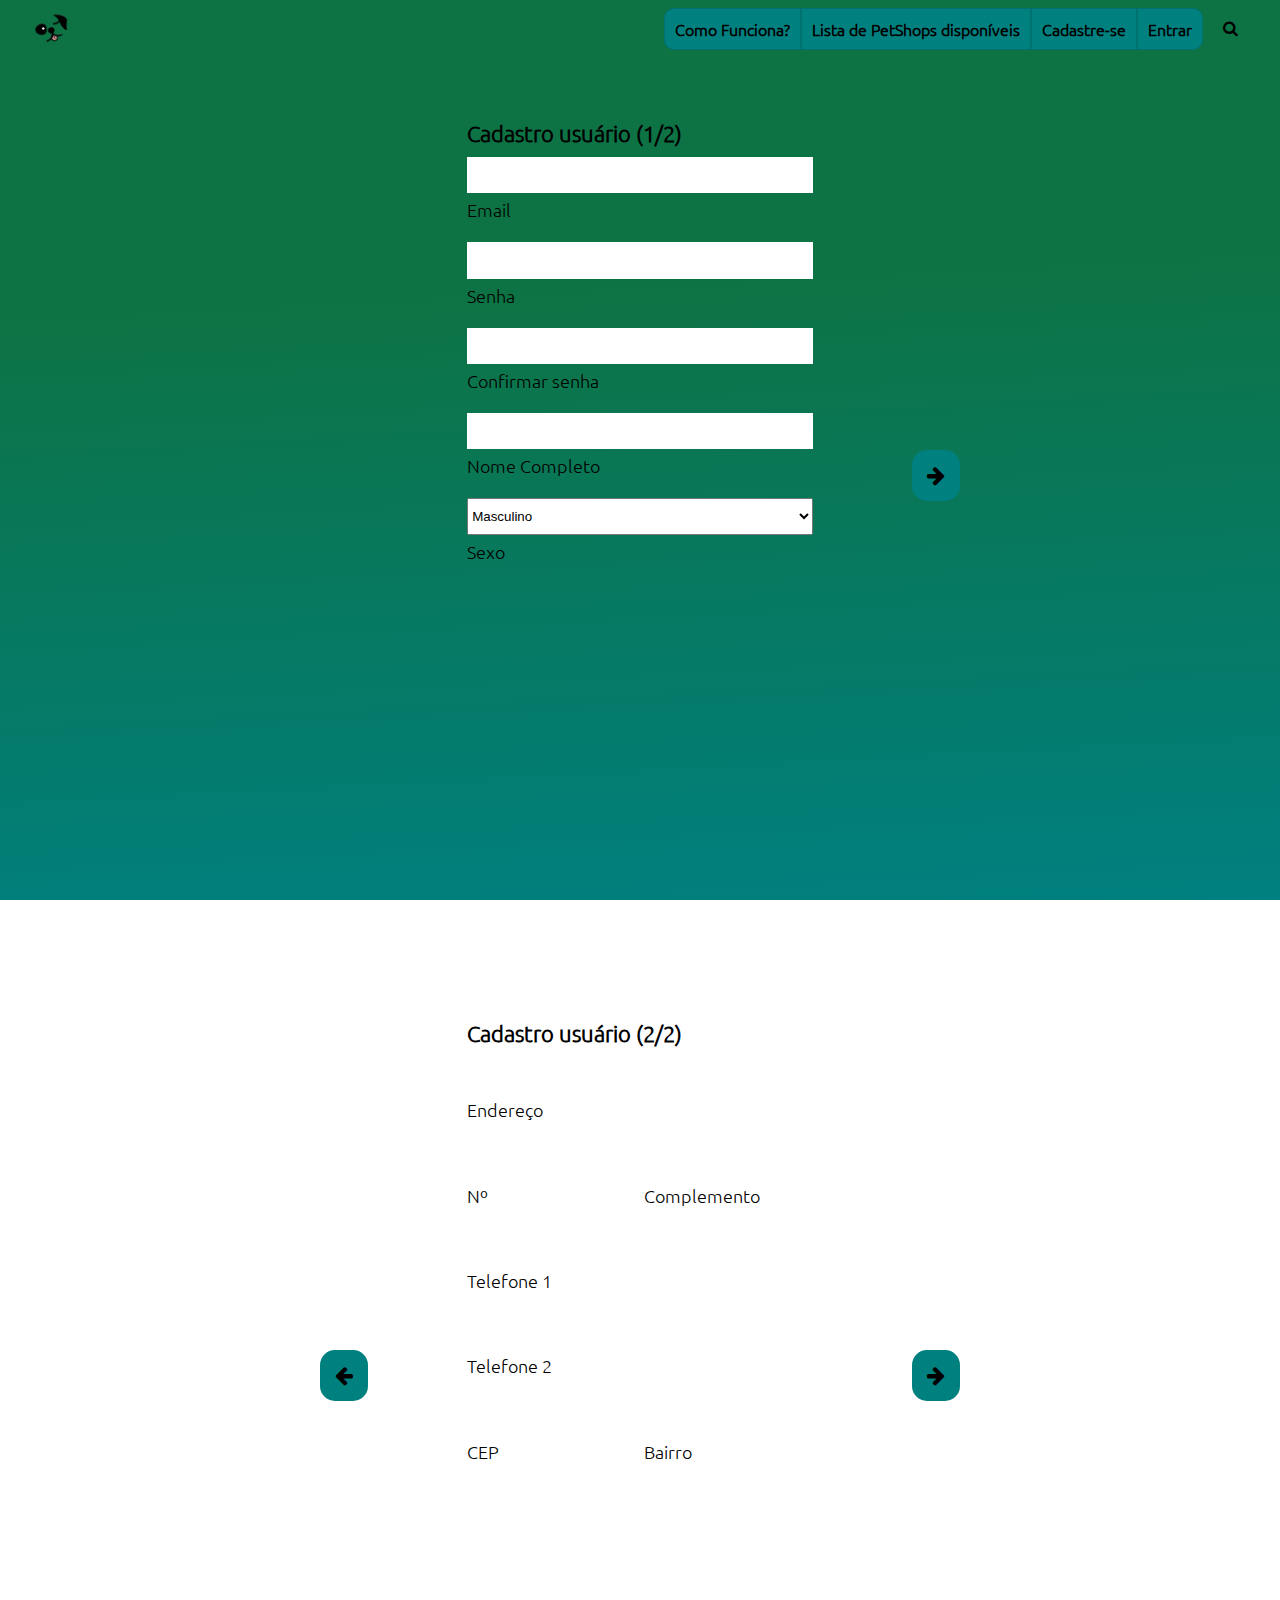
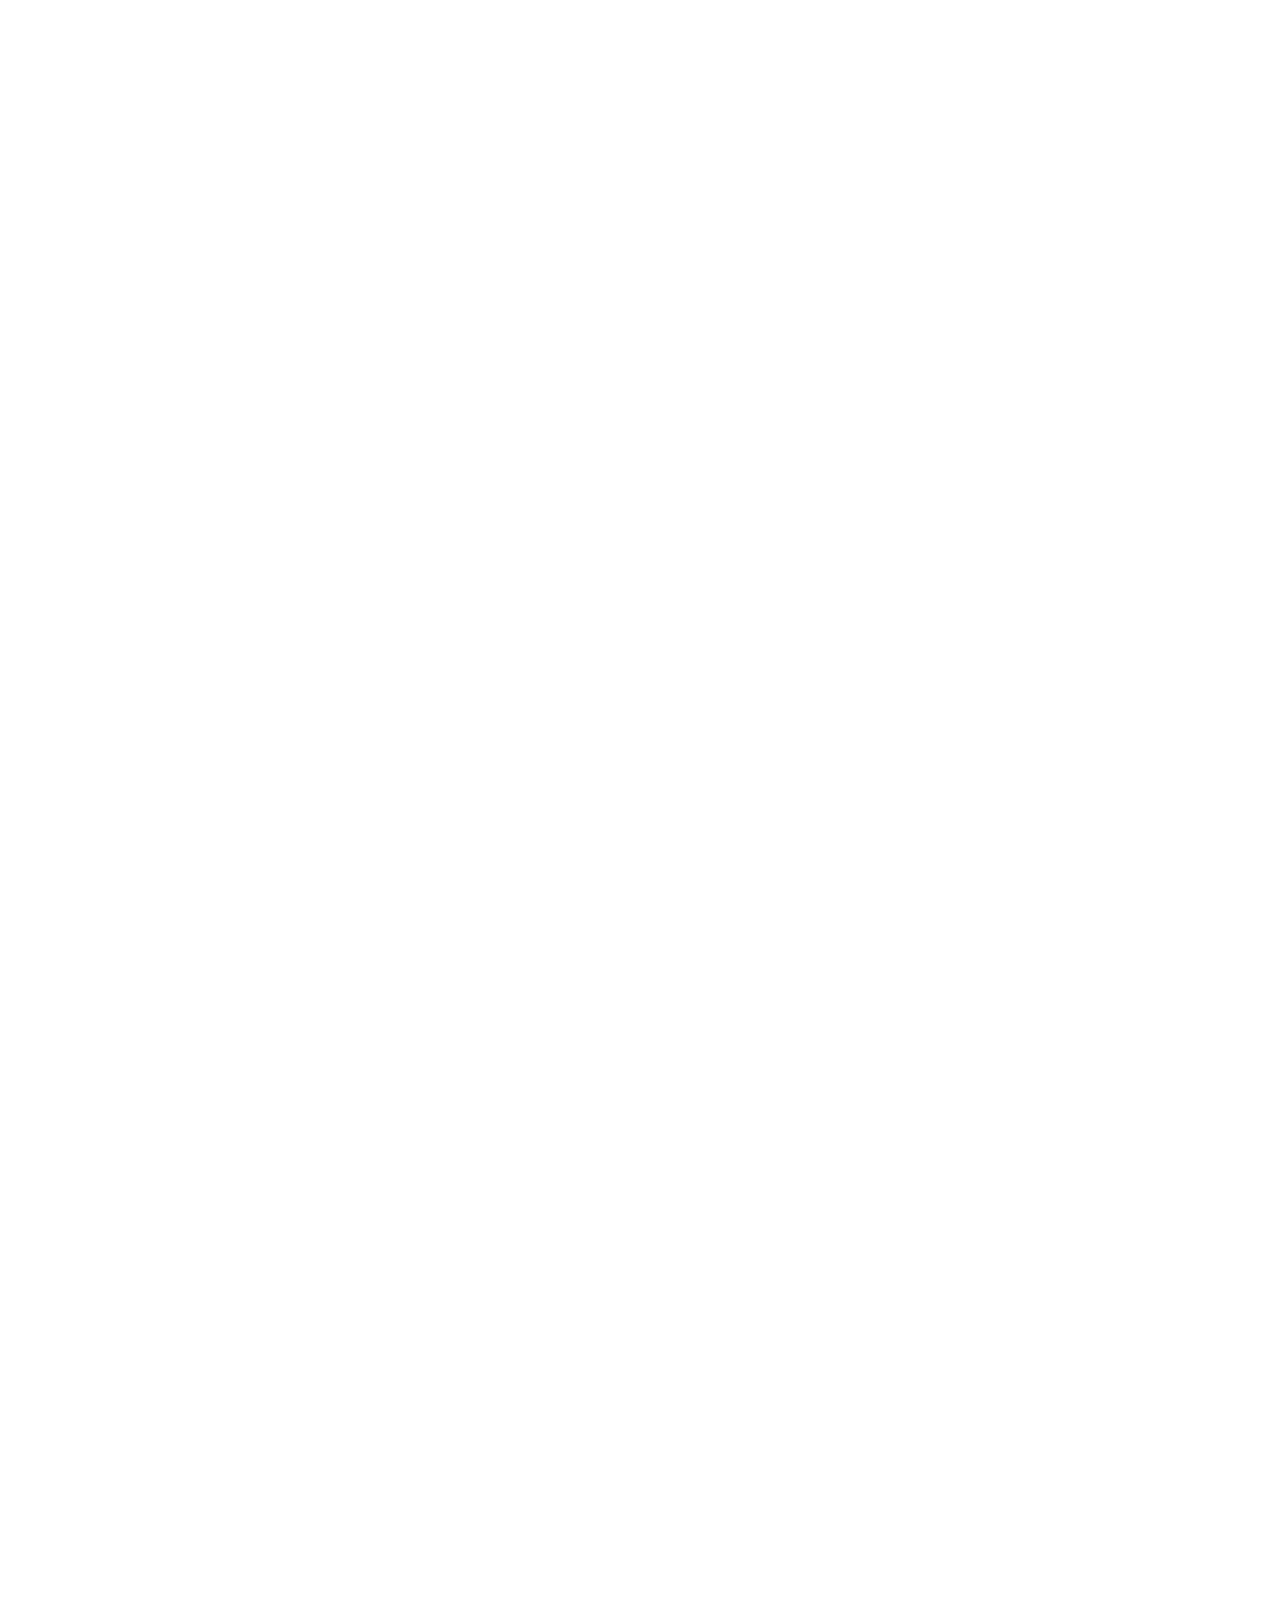
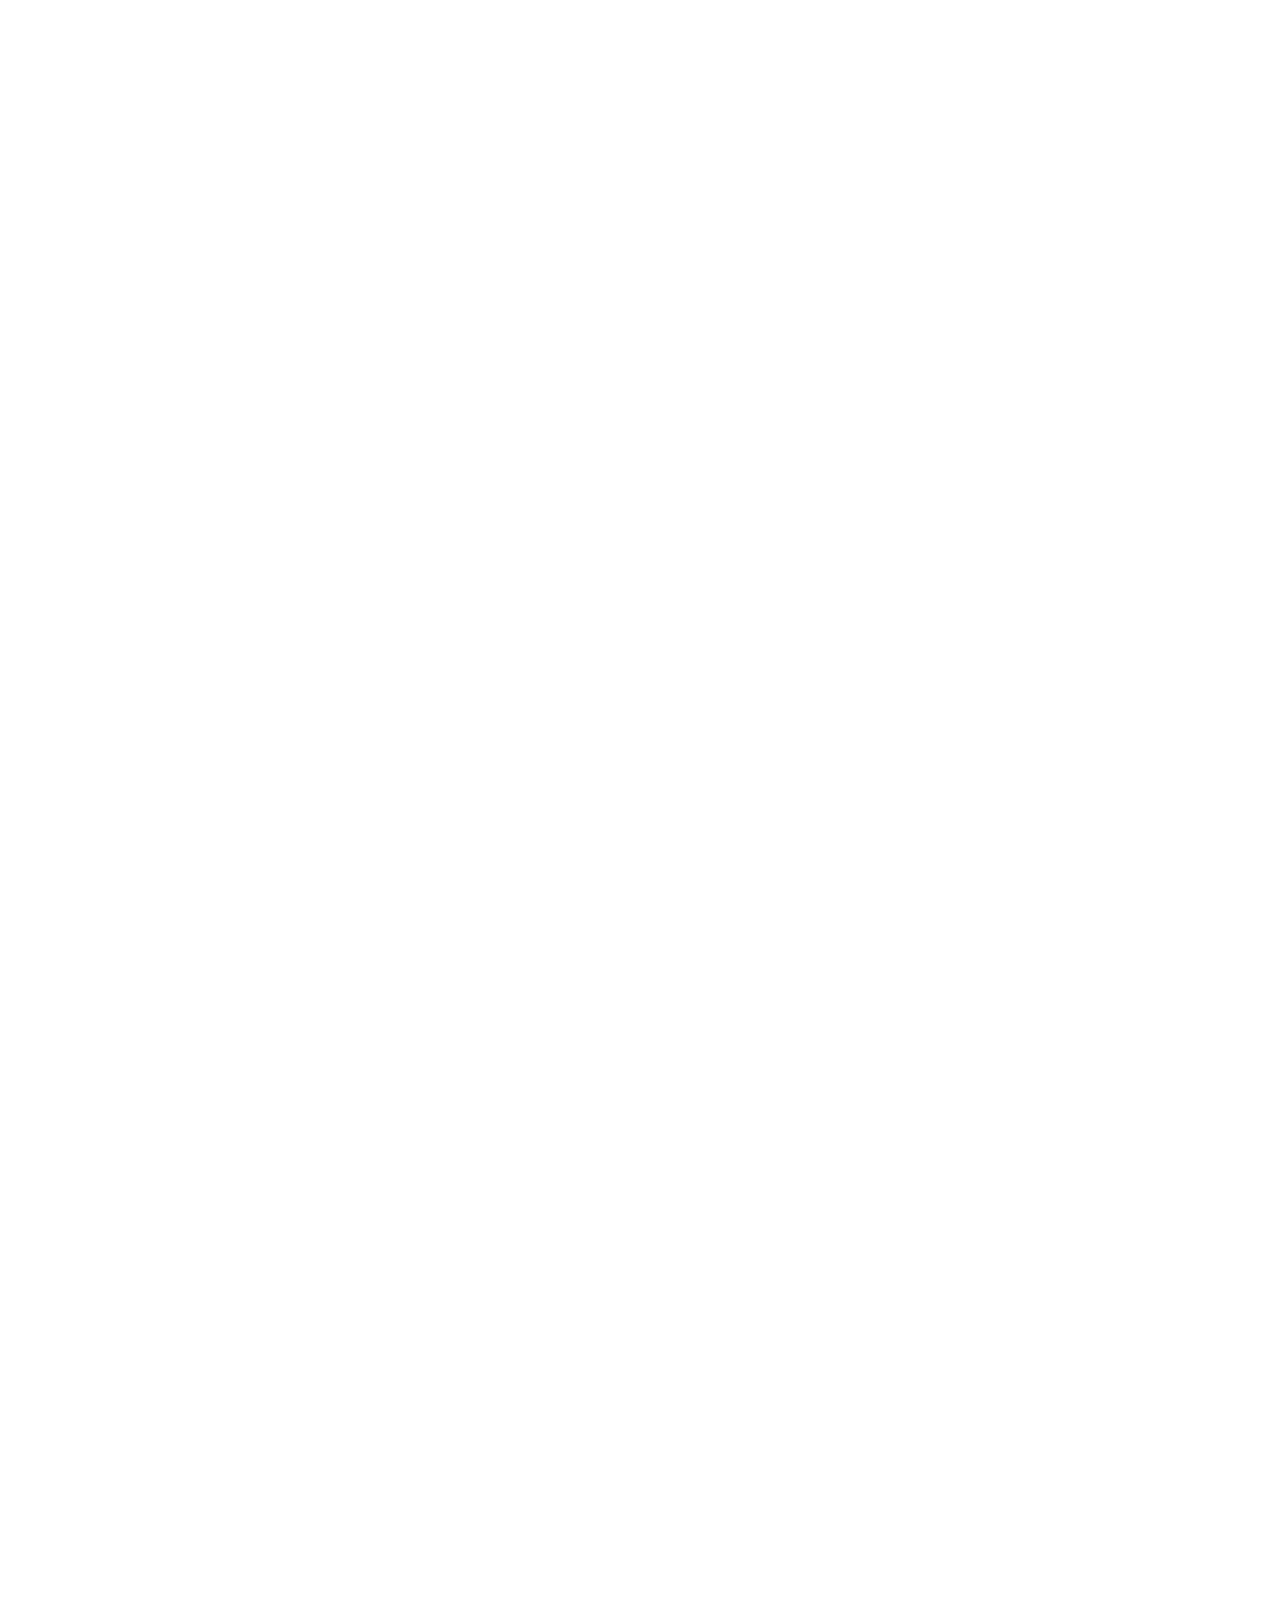
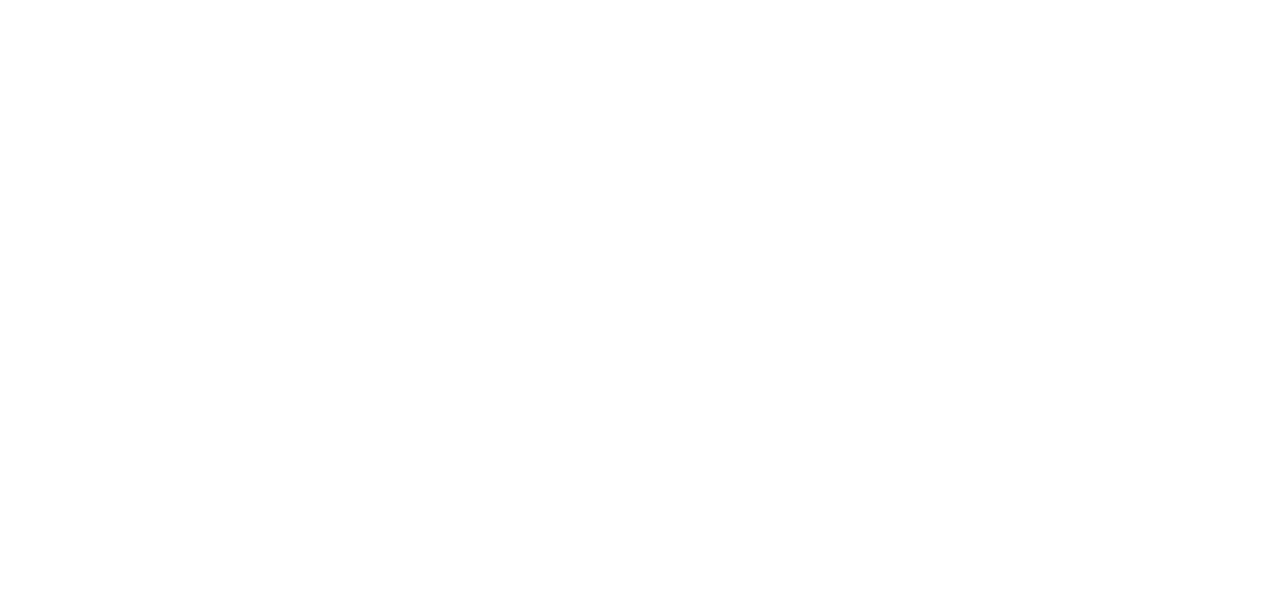
==== commit ba948f01: "0.0.1k" ====
--- a/cadastro.html
+++ b/cadastro.html
@@ -37,7 +37,11 @@
 					</label>
         </span>
         <span class="input input--minoru">
-					<input class="input__field input__field--minoru" type="text" id="input-15" />
+          <select style="height:36.6px; width:100%;">
+            <option value="m">Masculino</option>
+            <option value="f">Feminino</option>
+            <option value="o">Outros/Indefinido</option>
+          </select>
 					<label class="input__label input__label--minoru" for="input-15">
 						<span class="input__label-content input__label-content--minoru">Sexo</span>
 					</label>
@@ -84,7 +88,7 @@
 						<span class="input__label-content input__label-content--minoru">CEP</span>
 					</label>
         </span>
-        <span class="input input--minoru" style="width:40%;">
+        <span class="input input--minoru" style="width:40%">
 					<input class="input__field input__field--minoru" type="text" id="input-15" />
 					<label class="input__label input__label--minoru" for="input-15">
 						<span class="input__label-content input__label-content--minoru">Bairro</span>
@@ -95,7 +99,53 @@
       <span class="enviar" onclick="step(3);"><i class="fa fa-arrow-right"></i></span>
     </div>
     <div id="animal1" class="animal a1">
-
+      <div class="form">
+        <span class="cadastro">Cadastro animais (1/5)</span>
+        <span class="input input--minoru">
+					<input class="input__field input__field--minoru" type="text" id="input-15" />
+					<label class="input__label input__label--minoru" for="input-15">
+						<span class="input__label-content input__label-content--minoru">Nome</span>
+					</label>
+        </span>
+        <span class="input input--minoru">
+          <select style="height:36.6px; width:100%;">
+            <option value="0">Cachorro</option>
+            <option value="1">Gato</option>
+            <option value="2">cavalo</option>
+          </select>
+          <label class="input__label input__label--minoru" for="input-15">
+            <span class="input__label-content input__label-content--minoru">Animal</span>
+          </label>
+        </span>
+        <span class="input input--minoru">
+          <select style="height:36.6px; width:100%;">
+            <option value="0">Shitzu</option>
+            <option value="1">Bulldog</option>
+            <option value="2">Sua mãe</option>
+          </select>
+          <label class="input__label input__label--minoru" for="input-15">
+            <span class="input__label-content input__label-content--minoru">Raça</span>
+          </label>
+        </span>
+        <span class="input input--minoru">
+          <select style="height:36.6px; width:100%;">
+            <option value="0">Pequeno</option>
+            <option value="1">Medio</option>
+            <option value="2">Sua mãe</option>
+          </select>
+          <label class="input__label input__label--minoru" for="input-15">
+            <span class="input__label-content input__label-content--minoru">Porte</span>
+          </label>
+        </span>
+        <span class="input input--minoru">
+					<input class="input__field input__field--minoru" type="text" id="input-15" style="height:73.2px" />
+					<label class="input__label input__label--minoru" for="input-15">
+						<span class="input__label-content input__label-content--minoru">Observações</span>
+					</label>
+        </span>
+      </div>
+      <span class="voltar" onclick="step(1);"><i class="fa fa-plus"></i></span>
+      <span class="enviar" onclick="step(3);"><i class="fa fa-check"></i></span>
     </div>
     <div id="animal2" class="animal a2">
 
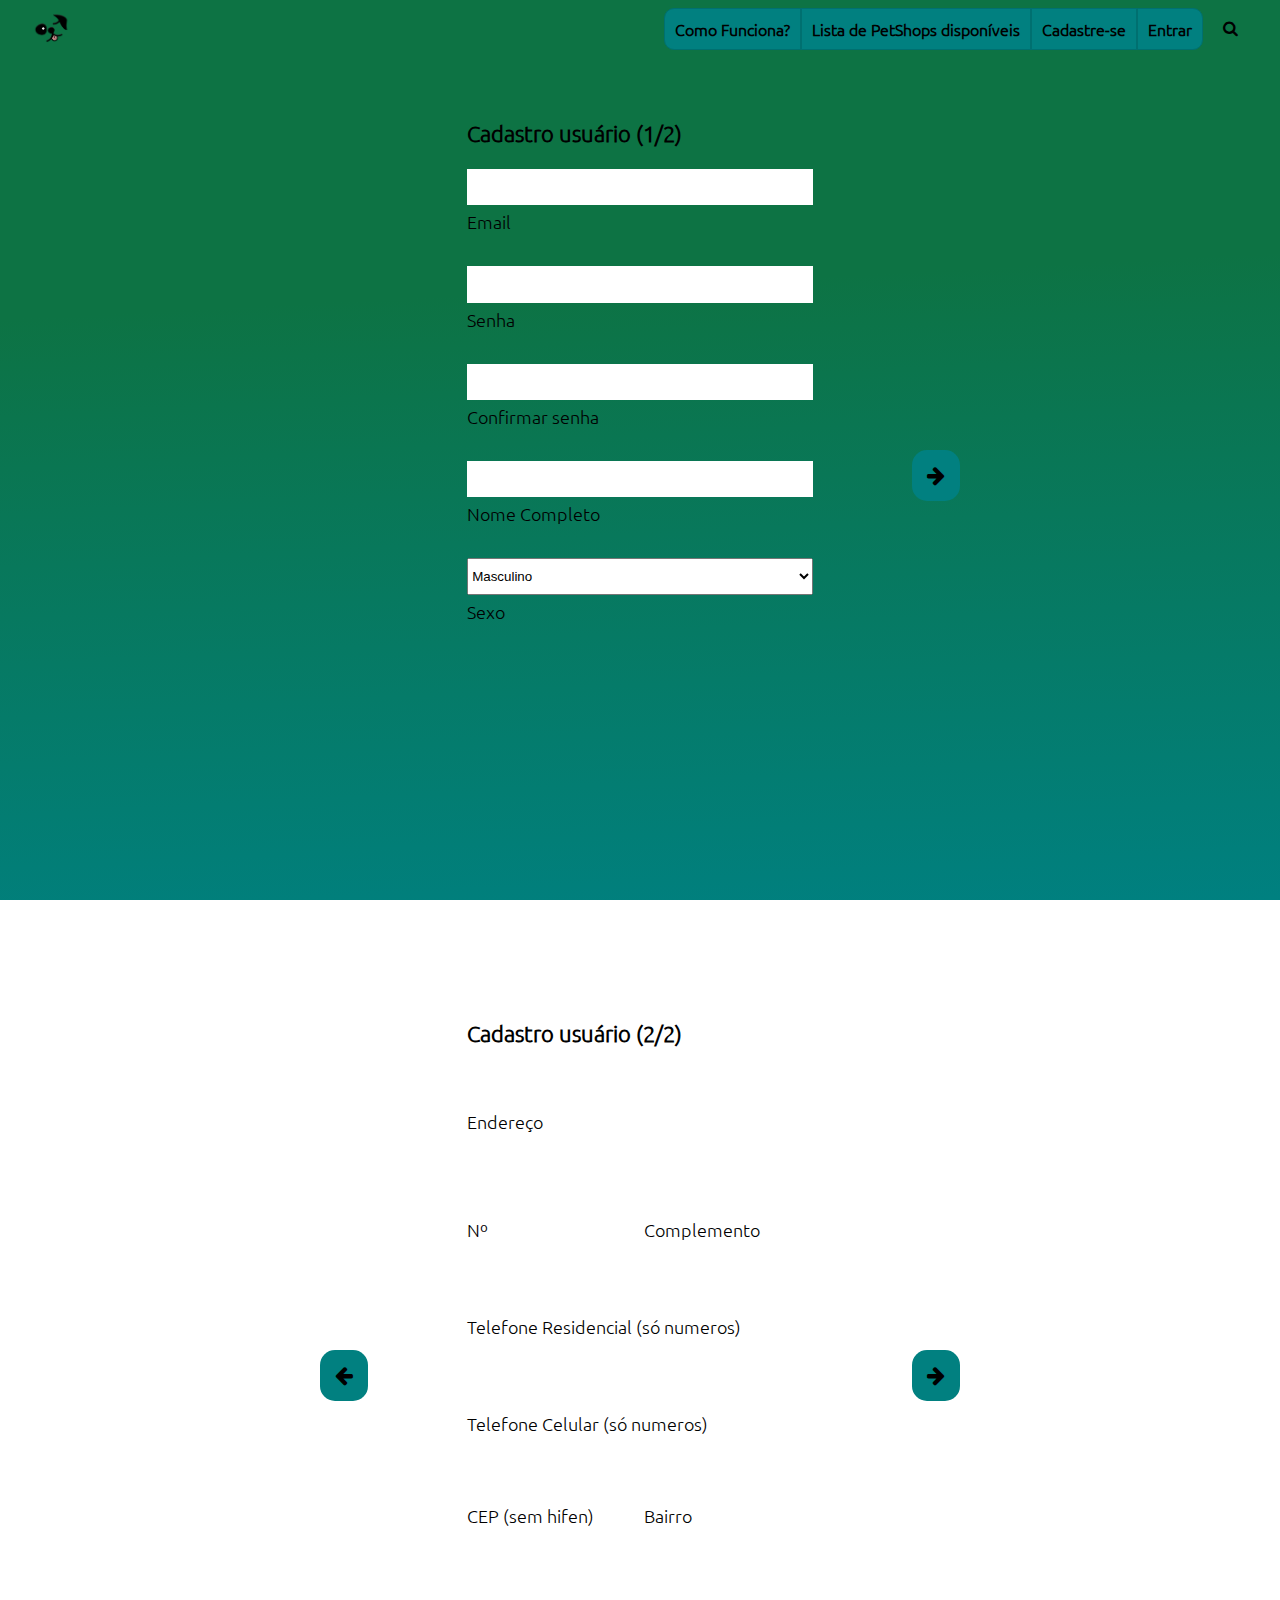
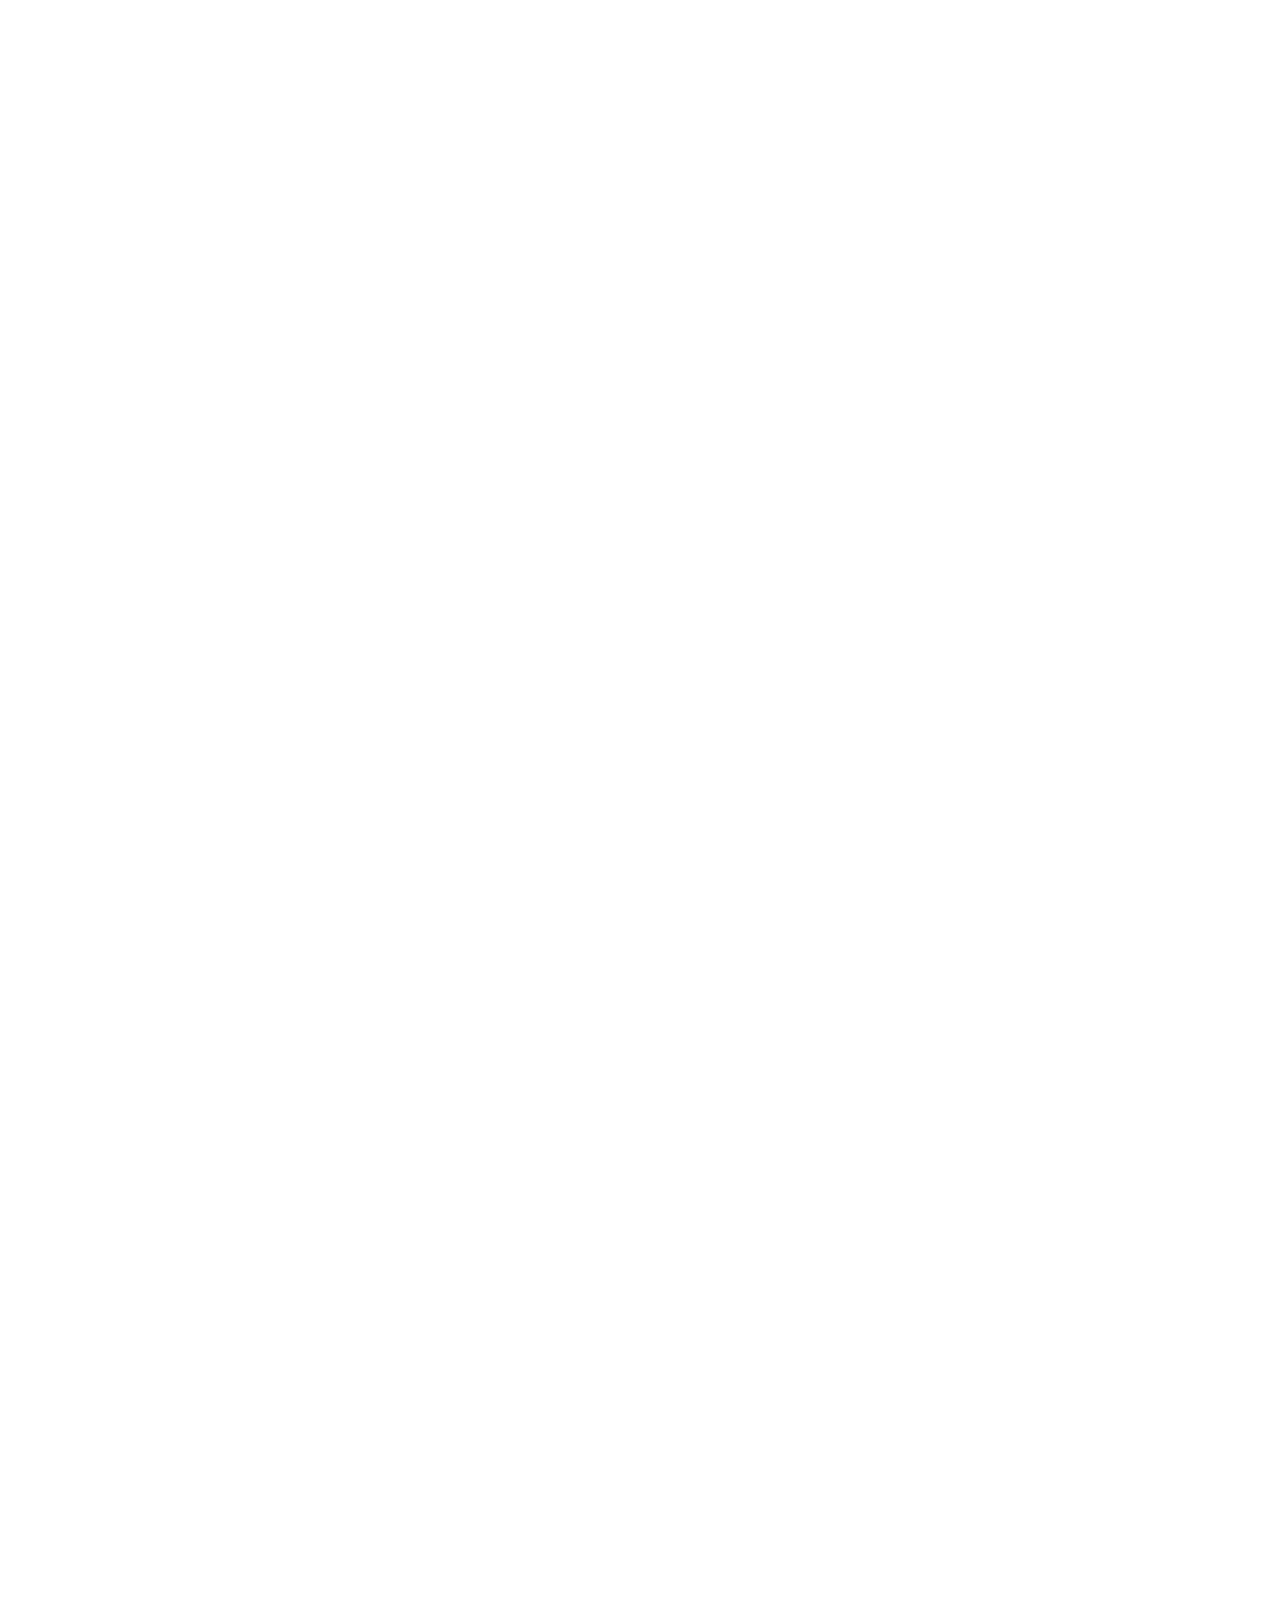
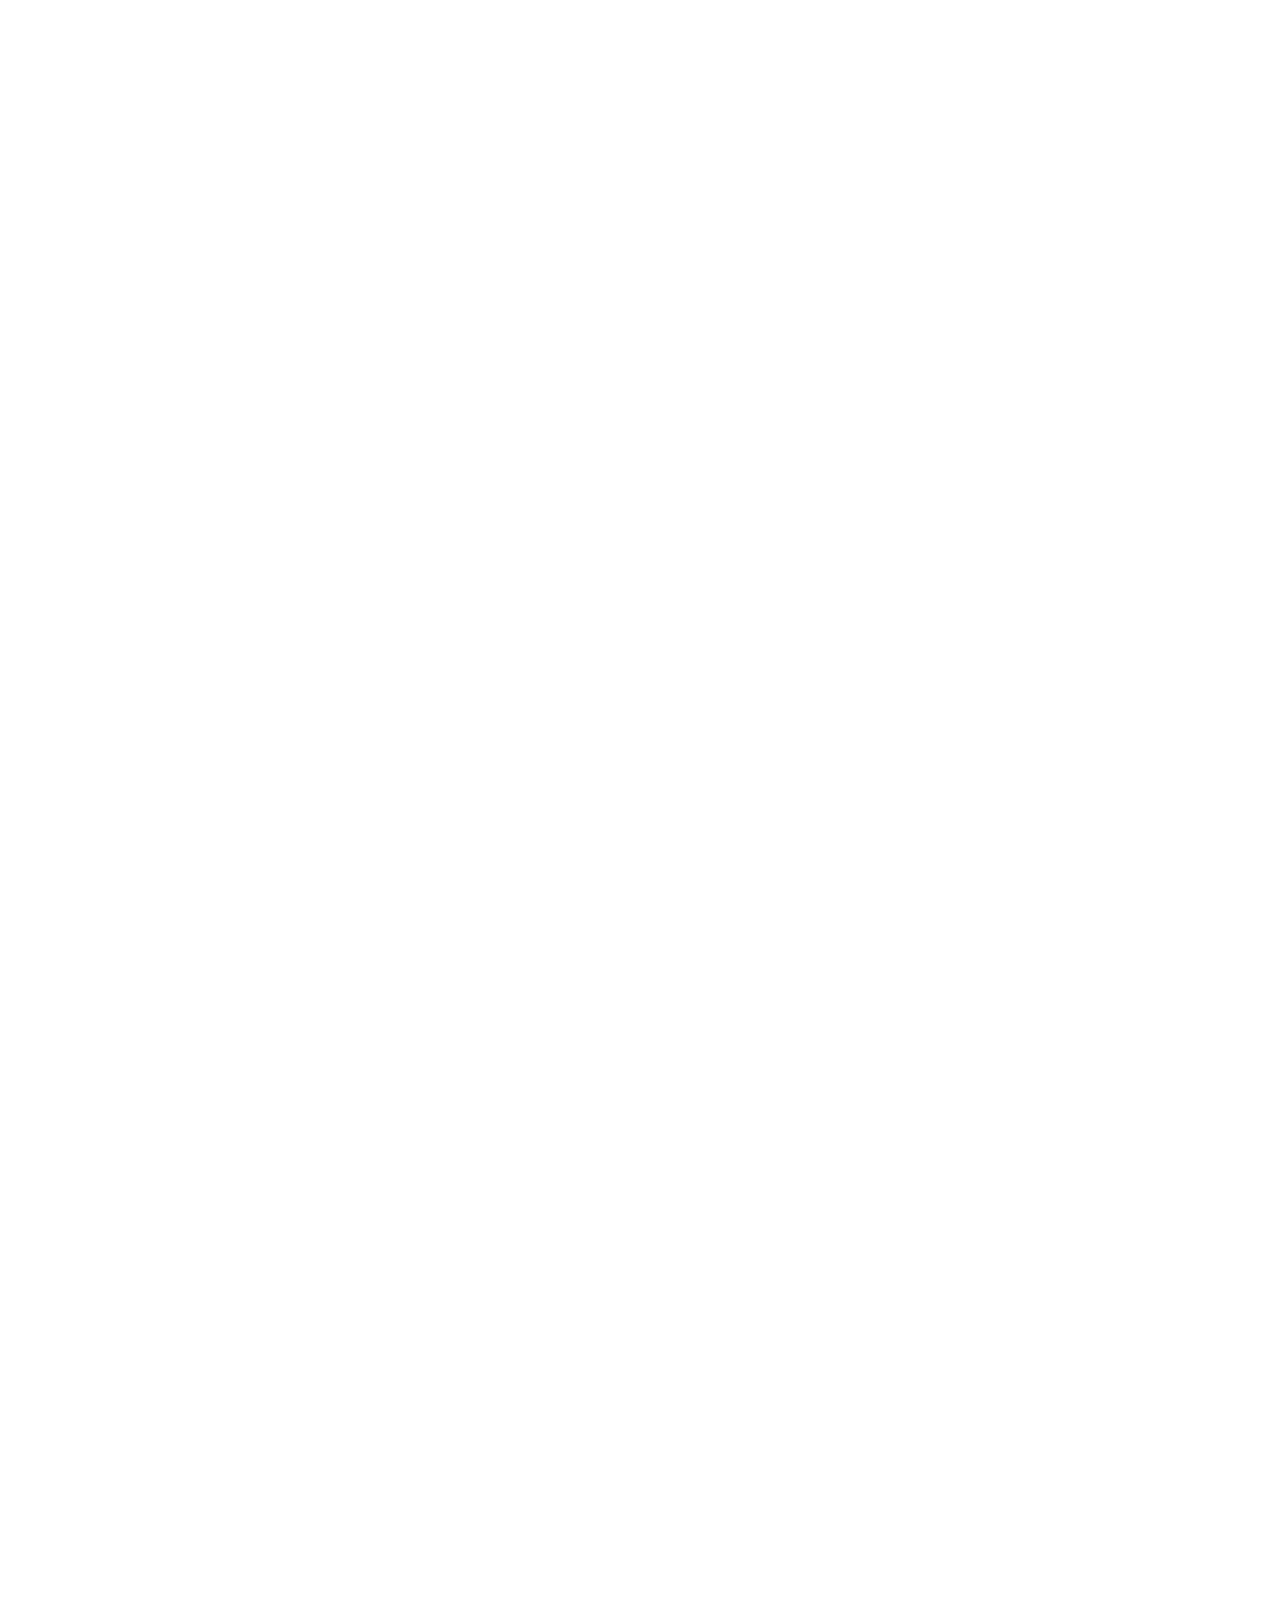
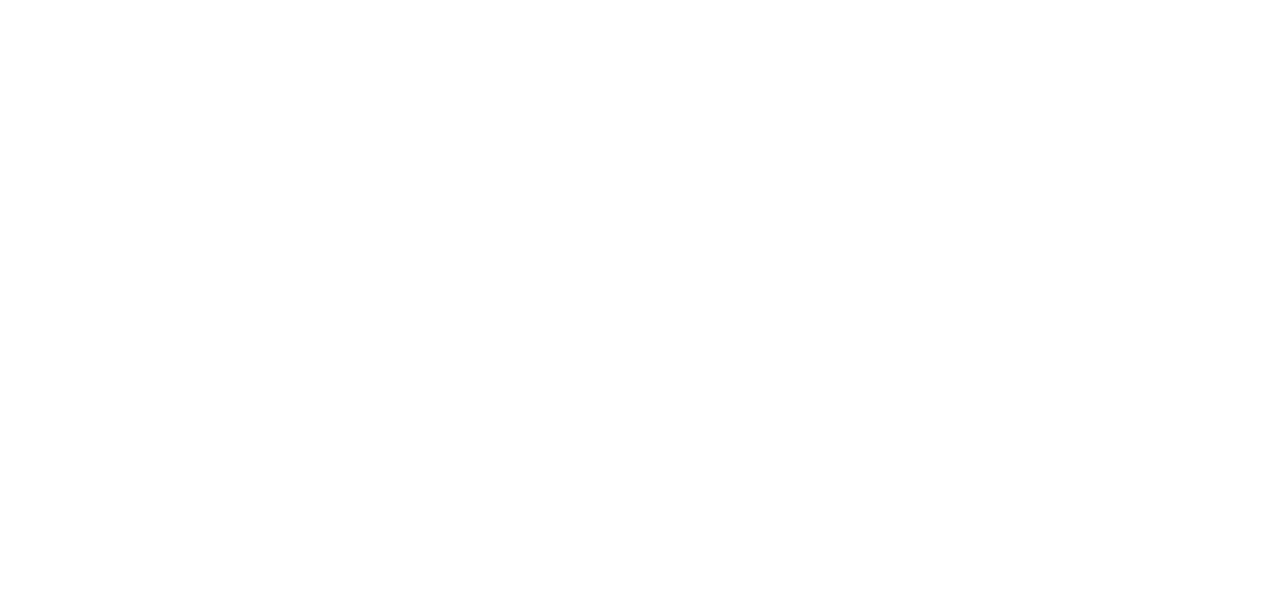
==== commit 103b3d50: "0.0.2" ====
--- a/cadastro.html
+++ b/cadastro.html
@@ -13,31 +13,36 @@
       <div class="form">
         <span class="cadastro">Cadastro usuário (1/2)</span>
         <span class="input input--minoru">
-					<input class="input__field input__field--minoru" type="text" id="input-15" />
+          <span class="error" id="e_email">Email está incorreto.</span>
+					<input class="input__field input__field--minoru" type="text" id="email" />
 					<label class="input__label input__label--minoru" for="input-15">
 						<span class="input__label-content input__label-content--minoru">Email</span>
 					</label>
         </span>
         <span class="input input--minoru">
-					<input class="input__field input__field--minoru" type="text" id="input-15" />
-					<label class="input__label input__label--minoru" for="input-15">
-						<span class="input__label-content input__label-content--minoru">Senha</span>
-					</label>
-        </span>
-        <span class="input input--minoru">
-					<input class="input__field input__field--minoru" type="text" id="input-15" />
-					<label class="input__label input__label--minoru" for="input-15">
-						<span class="input__label-content input__label-content--minoru">Confirmar senha</span>
-					</label>
-        </span>
-        <span class="input input--minoru">
-					<input class="input__field input__field--minoru" type="text" id="input-15" />
-					<label class="input__label input__label--minoru" for="input-15">
-						<span class="input__label-content input__label-content--minoru">Nome Completo</span>
-					</label>
-        </span>
-        <span class="input input--minoru">
-          <select style="height:36.6px; width:100%;">
+          <span class="error" id="e_senha">Senha curta demais. (Min: 6)</span>
+					<input class="input__field input__field--minoru" type="password" id="senha" />
+					<label class="input__label input__label--minoru" for="input-15">
+						<span class="input__label-content input__label-content--minoru" id="">Senha</span>
+					</label>
+        </span>
+        <span class="input input--minoru">
+          <span class="error" id="e_senha2">As senhas não batem.</span>
+					<input class="input__field input__field--minoru" type="password" id="senha2" />
+					<label class="input__label input__label--minoru" for="input-15">
+						<span class="input__label-content input__label-content--minoru" id="">Confirmar senha</span>
+					</label>
+        </span>
+        <span class="input input--minoru">
+          <span class="error" id="e_nome">Formato de nome inesperado.  (Min: 5, Max: 100)</span>
+					<input class="input__field input__field--minoru" type="text" id="nome" />
+					<label class="input__label input__label--minoru" for="input-15">
+						<span class="input__label-content input__label-content--minoru" id="">Nome Completo</span>
+					</label>
+        </span>
+        <span class="input input--minoru">
+          <span class="error" id="">;</span>
+          <select style="height:36.6px; width:100%;" id="sexo">
             <option value="m">Masculino</option>
             <option value="f">Feminino</option>
             <option value="o">Outros/Indefinido</option>
@@ -53,43 +58,50 @@
       <div class="form">
         <span class="cadastro">Cadastro usuário (2/2)</span>
         <span class="input input--minoru">
-					<input class="input__field input__field--minoru" type="text" id="input-15" />
+          <span class="error" id="e_endereco">Formato do endereço inesperado.  (Min: 6)</span>
+					<input class="input__field input__field--minoru" type="text" id="endereco" />
 					<label class="input__label input__label--minoru" for="input-15">
 						<span class="input__label-content input__label-content--minoru">Endereço</span>
 					</label>
         </span>
         <span class="input input--minoru" style="width:40%;">
-					<input class="input__field input__field--minoru" type="text" id="input-15" />
+          <span class="error min" id="e_numero">Formato incorreto.  (Min: 1, Max: 6)</span>
+					<input class="input__field input__field--minoru" type="text" id="numero" />
 					<label class="input__label input__label--minoru" for="input-15">
 						<span class="input__label-content input__label-content--minoru">Nº</span>
 					</label>
         </span>
         <span class="input input--minoru" style="width:40%;">
-					<input class="input__field input__field--minoru" type="text" id="input-15" />
+          <span class="error min" id="e_complemento">Máximo de caracteres excedido.  (Max: 60)</span>
+					<input class="input__field input__field--minoru" type="text" id="complemento" />
 					<label class="input__label input__label--minoru" for="input-15">
 						<span class="input__label-content input__label-content--minoru">Complemento</span>
 					</label>
         </span>
         <span class="input input--minoru">
-					<input class="input__field input__field--minoru" type="text" id="input-15" />
-					<label class="input__label input__label--minoru" for="input-15">
-						<span class="input__label-content input__label-content--minoru">Telefone 1</span>
-					</label>
-        </span>
-        <span class="input input--minoru">
-					<input class="input__field input__field--minoru" type="text" id="input-15" />
-					<label class="input__label input__label--minoru" for="input-15">
-						<span class="input__label-content input__label-content--minoru">Telefone 2</span>
+          <span class="error" id="e_telefone1">Ex: 1125794972 (Min/Max: 10)</span>
+					<input class="input__field input__field--minoru" type="text" id="telefone1" />
+					<label class="input__label input__label--minoru" for="input-15">
+						<span class="input__label-content input__label-content--minoru">Telefone Residencial (só numeros)</span>
+					</label>
+        </span>
+        <span class="input input--minoru">
+          <span class="error" id="e_telefone2">Ex: 11925794972 (Min: 10, Max: 11)</span>
+					<input class="input__field input__field--minoru" type="text" id="telefone2" />
+					<label class="input__label input__label--minoru" for="input-15">
+						<span class="input__label-content input__label-content--minoru">Telefone Celular (só numeros)</span>
 					</label>
         </span>
         <span class="input input--minoru" style="width:40%;">
-					<input class="input__field input__field--minoru" type="text" id="input-15" />
-					<label class="input__label input__label--minoru" for="input-15">
-						<span class="input__label-content input__label-content--minoru">CEP</span>
+          <span class="error min" id="e_cep">Ex: 03258000 (Min/Max: 8)</span>
+					<input class="input__field input__field--minoru" type="text" id="cep" />
+					<label class="input__label input__label--minoru" for="input-15">
+						<span class="input__label-content input__label-content--minoru">CEP (sem hifen)</span>
 					</label>
         </span>
         <span class="input input--minoru" style="width:40%">
-					<input class="input__field input__field--minoru" type="text" id="input-15" />
+          <span class="error min" id="e_bairro">Máximo excedido.  (Max: 75)</span>
+					<input class="input__field input__field--minoru" type="text" id="bairro" />
 					<label class="input__label input__label--minoru" for="input-15">
 						<span class="input__label-content input__label-content--minoru">Bairro</span>
 					</label>
@@ -144,23 +156,205 @@
 					</label>
         </span>
       </div>
-      <span class="voltar" onclick="step(1);"><i class="fa fa-plus"></i></span>
-      <span class="enviar" onclick="step(3);"><i class="fa fa-check"></i></span>
+      <span class="voltar" onclick="step(4);"><i class="fa fa-plus"></i></span>
+      <span class="enviar" onclick="step(9);"><i class="fa fa-check"></i></span>
     </div>
     <div id="animal2" class="animal a2">
-
+      <div class="form">
+        <span class="cadastro">Cadastro animais (2/5)</span>
+        <span class="input input--minoru">
+					<input class="input__field input__field--minoru" type="text" id="input-15" />
+					<label class="input__label input__label--minoru" for="input-15">
+						<span class="input__label-content input__label-content--minoru">Nome</span>
+					</label>
+        </span>
+        <span class="input input--minoru">
+          <select style="height:36.6px; width:100%;">
+            <option value="0">Cachorro</option>
+            <option value="1">Gato</option>
+            <option value="2">cavalo</option>
+          </select>
+          <label class="input__label input__label--minoru" for="input-15">
+            <span class="input__label-content input__label-content--minoru">Animal</span>
+          </label>
+        </span>
+        <span class="input input--minoru">
+          <select style="height:36.6px; width:100%;">
+            <option value="0">Shitzu</option>
+            <option value="1">Bulldog</option>
+            <option value="2">Sua mãe</option>
+          </select>
+          <label class="input__label input__label--minoru" for="input-15">
+            <span class="input__label-content input__label-content--minoru">Raça</span>
+          </label>
+        </span>
+        <span class="input input--minoru">
+          <select style="height:36.6px; width:100%;">
+            <option value="0">Pequeno</option>
+            <option value="1">Medio</option>
+            <option value="2">Sua mãe</option>
+          </select>
+          <label class="input__label input__label--minoru" for="input-15">
+            <span class="input__label-content input__label-content--minoru">Porte</span>
+          </label>
+        </span>
+        <span class="input input--minoru">
+					<input class="input__field input__field--minoru" type="text" id="input-15" style="height:73.2px" />
+					<label class="input__label input__label--minoru" for="input-15">
+						<span class="input__label-content input__label-content--minoru">Observações</span>
+					</label>
+        </span>
+      </div>
+      <span class="voltar" onclick="step(5);"><i class="fa fa-plus"></i></span>
+      <span class="enviar" onclick="step(9);"><i class="fa fa-check"></i></span>
     </div>
     <div id="animal3" class="animal a3">
-
+      <div class="form">
+        <span class="cadastro">Cadastro animais (3/5)</span>
+        <span class="input input--minoru">
+					<input class="input__field input__field--minoru" type="text" id="input-15" />
+					<label class="input__label input__label--minoru" for="input-15">
+						<span class="input__label-content input__label-content--minoru">Nome</span>
+					</label>
+        </span>
+        <span class="input input--minoru">
+          <select style="height:36.6px; width:100%;">
+            <option value="0">Cachorro</option>
+            <option value="1">Gato</option>
+            <option value="2">cavalo</option>
+          </select>
+          <label class="input__label input__label--minoru" for="input-15">
+            <span class="input__label-content input__label-content--minoru">Animal</span>
+          </label>
+        </span>
+        <span class="input input--minoru">
+          <select style="height:36.6px; width:100%;">
+            <option value="0">Shitzu</option>
+            <option value="1">Bulldog</option>
+            <option value="2">Sua mãe</option>
+          </select>
+          <label class="input__label input__label--minoru" for="input-15">
+            <span class="input__label-content input__label-content--minoru">Raça</span>
+          </label>
+        </span>
+        <span class="input input--minoru">
+          <select style="height:36.6px; width:100%;">
+            <option value="0">Pequeno</option>
+            <option value="1">Medio</option>
+            <option value="2">Sua mãe</option>
+          </select>
+          <label class="input__label input__label--minoru" for="input-15">
+            <span class="input__label-content input__label-content--minoru">Porte</span>
+          </label>
+        </span>
+        <span class="input input--minoru">
+					<input class="input__field input__field--minoru" type="text" id="input-15" style="height:73.2px" />
+					<label class="input__label input__label--minoru" for="input-15">
+						<span class="input__label-content input__label-content--minoru">Observações</span>
+					</label>
+        </span>
+      </div>
+      <span class="voltar" onclick="step(6);"><i class="fa fa-plus"></i></span>
+      <span class="enviar" onclick="step(9);"><i class="fa fa-check"></i></span>
     </div>
     <div id="animal4" class="animal a4">
-
+      <div class="form">
+        <span class="cadastro">Cadastro animais (4/5)</span>
+        <span class="input input--minoru">
+					<input class="input__field input__field--minoru" type="text" id="input-15" />
+					<label class="input__label input__label--minoru" for="input-15">
+						<span class="input__label-content input__label-content--minoru">Nome</span>
+					</label>
+        </span>
+        <span class="input input--minoru">
+          <select style="height:36.6px; width:100%;">
+            <option value="0">Cachorro</option>
+            <option value="1">Gato</option>
+            <option value="2">cavalo</option>
+          </select>
+          <label class="input__label input__label--minoru" for="input-15">
+            <span class="input__label-content input__label-content--minoru">Animal</span>
+          </label>
+        </span>
+        <span class="input input--minoru">
+          <select style="height:36.6px; width:100%;">
+            <option value="0">Shitzu</option>
+            <option value="1">Bulldog</option>
+            <option value="2">Sua mãe</option>
+          </select>
+          <label class="input__label input__label--minoru" for="input-15">
+            <span class="input__label-content input__label-content--minoru">Raça</span>
+          </label>
+        </span>
+        <span class="input input--minoru">
+          <select style="height:36.6px; width:100%;">
+            <option value="0">Pequeno</option>
+            <option value="1">Medio</option>
+            <option value="2">Sua mãe</option>
+          </select>
+          <label class="input__label input__label--minoru" for="input-15">
+            <span class="input__label-content input__label-content--minoru">Porte</span>
+          </label>
+        </span>
+        <span class="input input--minoru">
+					<input class="input__field input__field--minoru" type="text" id="input-15" style="height:73.2px" />
+					<label class="input__label input__label--minoru" for="input-15">
+						<span class="input__label-content input__label-content--minoru">Observações</span>
+					</label>
+        </span>
+      </div>
+      <span class="voltar" onclick="step(7);"><i class="fa fa-plus"></i></span>
+      <span class="enviar" onclick="step(9);"><i class="fa fa-check"></i></span>
     </div>
     <div id="animal5" class="animal a5">
-
+      <div class="form">
+        <span class="cadastro">Cadastro animais (5/5)</span>
+        <span class="input input--minoru">
+					<input class="input__field input__field--minoru" type="text" id="input-15" />
+					<label class="input__label input__label--minoru" for="input-15">
+						<span class="input__label-content input__label-content--minoru">Nome</span>
+					</label>
+        </span>
+        <span class="input input--minoru">
+          <select style="height:36.6px; width:100%;">
+            <option value="0">Cachorro</option>
+            <option value="1">Gato</option>
+            <option value="2">cavalo</option>
+          </select>
+          <label class="input__label input__label--minoru" for="input-15">
+            <span class="input__label-content input__label-content--minoru">Animal</span>
+          </label>
+        </span>
+        <span class="input input--minoru">
+          <select style="height:36.6px; width:100%;">
+            <option value="0">Shitzu</option>
+            <option value="1">Bulldog</option>
+            <option value="2">Sua mãe</option>
+          </select>
+          <label class="input__label input__label--minoru" for="input-15">
+            <span class="input__label-content input__label-content--minoru">Raça</span>
+          </label>
+        </span>
+        <span class="input input--minoru">
+          <select style="height:36.6px; width:100%;">
+            <option value="0">Pequeno</option>
+            <option value="1">Medio</option>
+            <option value="2">Sua mãe</option>
+          </select>
+          <label class="input__label input__label--minoru" for="input-15">
+            <span class="input__label-content input__label-content--minoru">Porte</span>
+          </label>
+        </span>
+        <span class="input input--minoru">
+					<input class="input__field input__field--minoru" type="text" id="input-15" style="height:73.2px" />
+					<label class="input__label input__label--minoru" for="input-15">
+						<span class="input__label-content input__label-content--minoru">Observações</span>
+					</label>
+        </span>
+      </div>
+      <span class="enviar" onclick="step(9);"><i class="fa fa-check"></i></span>
     </div>
     <div id="success" class="success">
-
     </div>
 
     <div class="navbar" class="fixed">
--- a/css/css.css
+++ b/css/css.css
@@ -235,8 +235,16 @@
    #caixa{
    height:30%;
    }
-
-input[type="password"] {
+	 .error{
+		 font-family:Ubuntu;
+		 color:red;
+		 visibility: hidden;
+		 transition: 0.2s;
+	 }
+	 .min{
+		 font-size: 12px;
+	 }
+.pass {
   width: 350px;
   padding: 20px 0px;
   background: transparent;
@@ -381,7 +389,6 @@
 	.input{
 		margin:0px !important;
 		margin-left: 5% !important;
-		margin-top: 10px !important;
 	}
 	.enviar{
 		padding:15px;
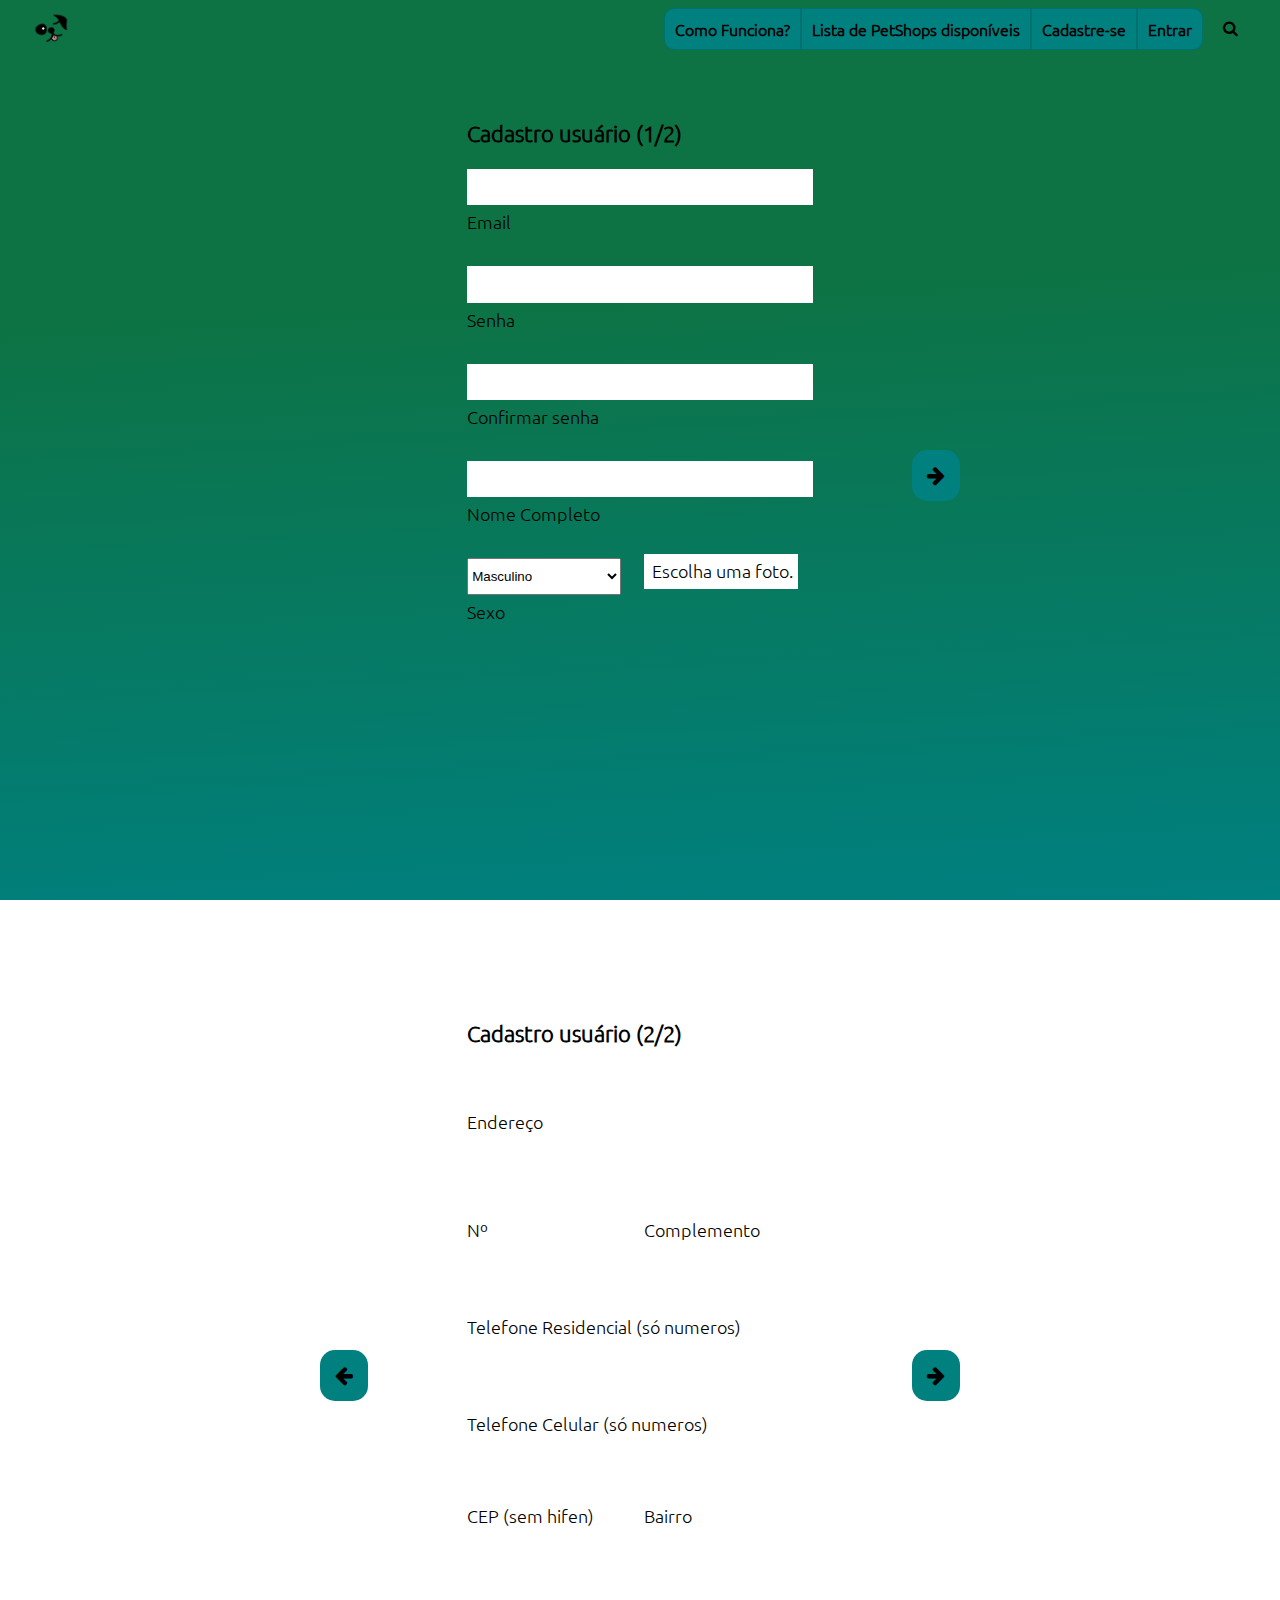
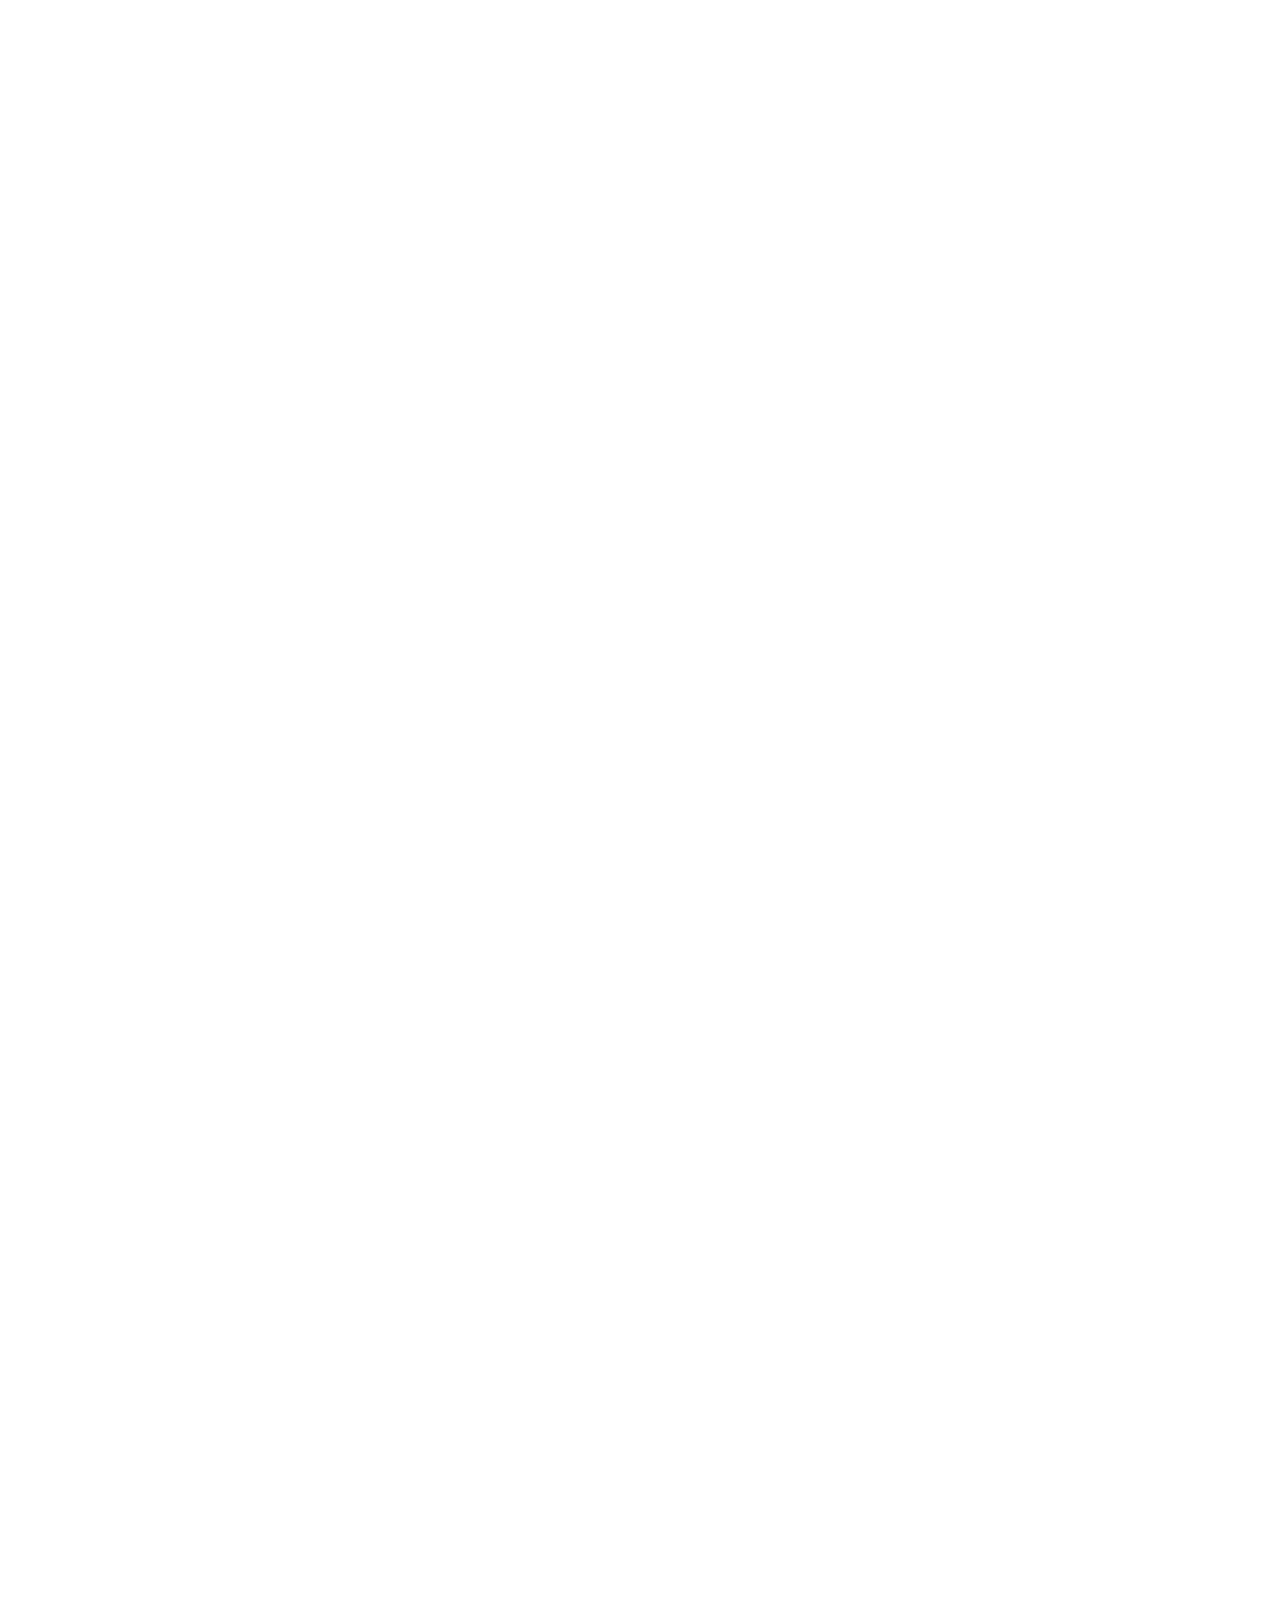
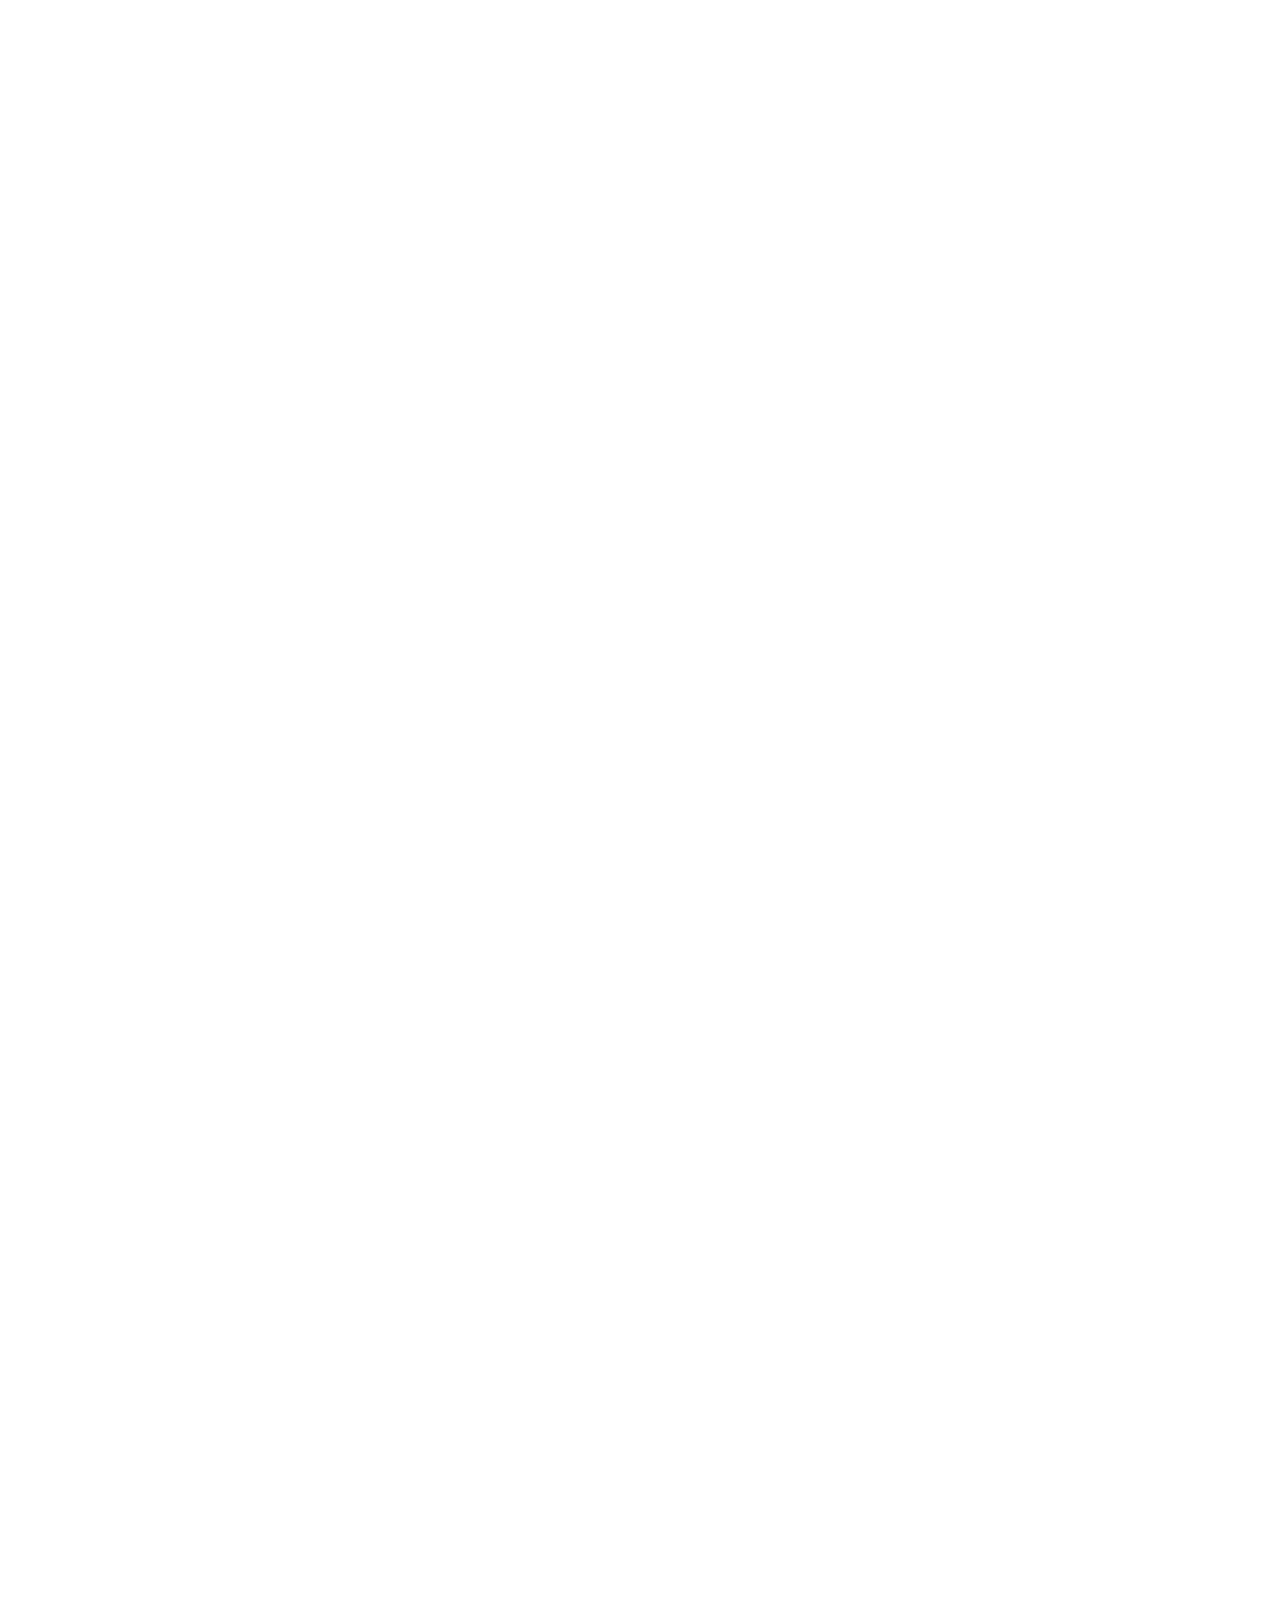
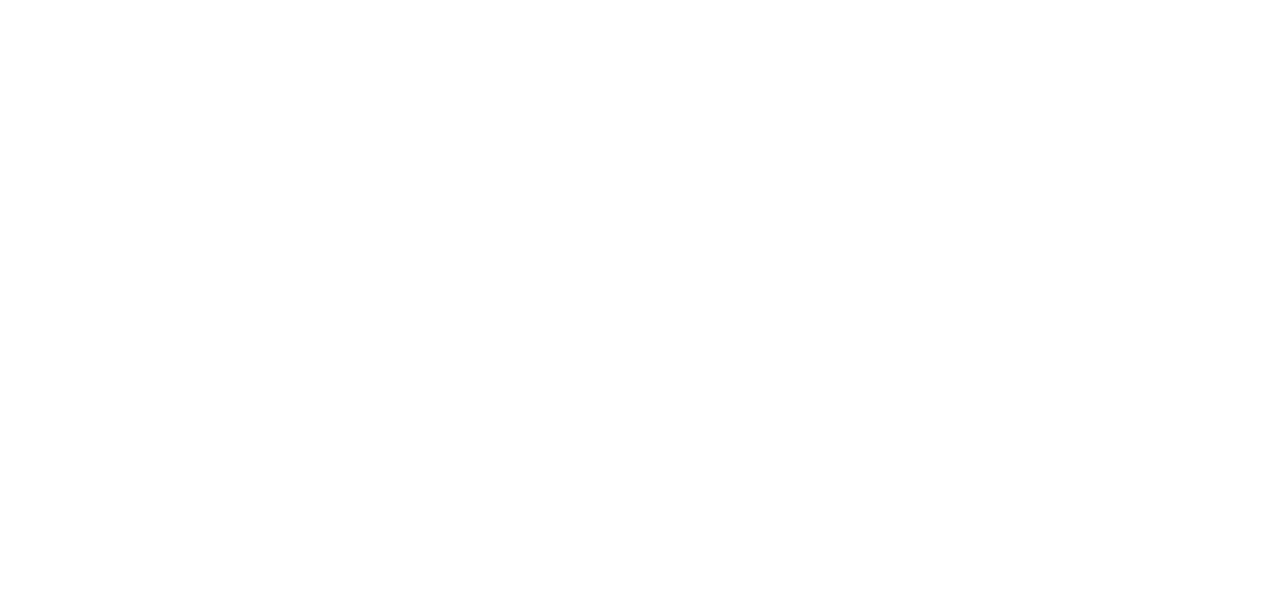
==== commit 47375066: "1.27092016" ====
--- a/cadastro.html
+++ b/cadastro.html
@@ -1,4 +1,4 @@
-<html>
+﻿<html>
   <head>
     <title>NexPet</title>
     <link rel="stylesheet" type="text/css" href="css/css.css" />
@@ -8,49 +8,56 @@
     <script src="js/cadastro.js"></script>
   </head>
   <body style="overflow: hidden;">
-
+	<form method="POST" action="cadastro.php">
     <div id="step1" class="step1">
       <div class="form">
         <span class="cadastro">Cadastro usuário (1/2)</span>
         <span class="input input--minoru">
           <span class="error" id="e_email">Email está incorreto.</span>
-					<input class="input__field input__field--minoru" type="text" id="email" />
-					<label class="input__label input__label--minoru" for="input-15">
+					<input class="input__field input__field--minoru" type="text" id="email" name="email" />
+					<label class="input__label input__label--minoru" for="email">
 						<span class="input__label-content input__label-content--minoru">Email</span>
 					</label>
         </span>
         <span class="input input--minoru">
           <span class="error" id="e_senha">Senha curta demais. (Min: 6)</span>
-					<input class="input__field input__field--minoru" type="password" id="senha" />
-					<label class="input__label input__label--minoru" for="input-15">
+					<input class="input__field input__field--minoru" type="password" id="senha" name="senha" />
+					<label class="input__label input__label--minoru" for="senha">
 						<span class="input__label-content input__label-content--minoru" id="">Senha</span>
 					</label>
         </span>
         <span class="input input--minoru">
           <span class="error" id="e_senha2">As senhas não batem.</span>
-					<input class="input__field input__field--minoru" type="password" id="senha2" />
-					<label class="input__label input__label--minoru" for="input-15">
+					<input class="input__field input__field--minoru" type="password" id="senha2" name="senha2" />
+					<label class="input__label input__label--minoru" for="senha2">
 						<span class="input__label-content input__label-content--minoru" id="">Confirmar senha</span>
 					</label>
         </span>
         <span class="input input--minoru">
           <span class="error" id="e_nome">Formato de nome inesperado.  (Min: 5, Max: 100)</span>
-					<input class="input__field input__field--minoru" type="text" id="nome" />
-					<label class="input__label input__label--minoru" for="input-15">
+					<input class="input__field input__field--minoru" type="text" id="nome" name="nome" />
+					<label class="input__label input__label--minoru" for="nome">
 						<span class="input__label-content input__label-content--minoru" id="">Nome Completo</span>
 					</label>
         </span>
-        <span class="input input--minoru">
+        <span class="input input--minoru" style="width:40%">
           <span class="error" id="">;</span>
-          <select style="height:36.6px; width:100%;" id="sexo">
-            <option value="m">Masculino</option>
-            <option value="f">Feminino</option>
-            <option value="o">Outros/Indefinido</option>
-          </select>
-					<label class="input__label input__label--minoru" for="input-15">
+          <select style="height:36.6px; width:100%;" id="sexo" name="sexo">
+            <option value="masculino">Masculino</option>
+            <option value="feminino">Feminino</option>
+            <option value="outro">Outros/Indefinido</option>
+          </select>
+					<label class="input__label input__label--minoru" for="sexo">
 						<span class="input__label-content input__label-content--minoru">Sexo</span>
 					</label>
         </span>
+		<span class="input input--minoru" style="width:40%">
+		<span class="error" id="">Escolha um foto.</span>
+			<label id="picture" class="Ubuntu">
+			<span id="fotopicker" class="spanbtn">&nbsp Escolha uma foto.</span>
+			<input type="file" name="file" id="file" accept="image/x-png, image/gif, image/jpeg" onchange="image(this.value);"></input>
+			</label>
+        </span>
       </div>
       <span class="enviar" onclick="step(2);"><i class="fa fa-arrow-right"></i></span>
     </div>
@@ -59,50 +66,50 @@
         <span class="cadastro">Cadastro usuário (2/2)</span>
         <span class="input input--minoru">
           <span class="error" id="e_endereco">Formato do endereço inesperado.  (Min: 6)</span>
-					<input class="input__field input__field--minoru" type="text" id="endereco" />
-					<label class="input__label input__label--minoru" for="input-15">
+					<input class="input__field input__field--minoru" type="text" id="endereco" name="endereco" />
+					<label class="input__label input__label--minoru" for="endereco">
 						<span class="input__label-content input__label-content--minoru">Endereço</span>
 					</label>
         </span>
         <span class="input input--minoru" style="width:40%;">
           <span class="error min" id="e_numero">Formato incorreto.  (Min: 1, Max: 6)</span>
-					<input class="input__field input__field--minoru" type="text" id="numero" />
-					<label class="input__label input__label--minoru" for="input-15">
+					<input class="input__field input__field--minoru" type="text" id="numero" name="numero" />
+					<label class="input__label input__label--minoru" for="numero">
 						<span class="input__label-content input__label-content--minoru">Nº</span>
 					</label>
         </span>
         <span class="input input--minoru" style="width:40%;">
           <span class="error min" id="e_complemento">Máximo de caracteres excedido.  (Max: 60)</span>
-					<input class="input__field input__field--minoru" type="text" id="complemento" />
-					<label class="input__label input__label--minoru" for="input-15">
+					<input class="input__field input__field--minoru" type="text" id="complemento" name="complemento" />
+					<label class="input__label input__label--minoru" for="complemento">
 						<span class="input__label-content input__label-content--minoru">Complemento</span>
 					</label>
         </span>
         <span class="input input--minoru">
           <span class="error" id="e_telefone1">Ex: 1125794972 (Min/Max: 10)</span>
-					<input class="input__field input__field--minoru" type="text" id="telefone1" />
-					<label class="input__label input__label--minoru" for="input-15">
+					<input class="input__field input__field--minoru" type="text" id="telefone1" name="telefone1" />
+					<label class="input__label input__label--minoru" for="telefone1">
 						<span class="input__label-content input__label-content--minoru">Telefone Residencial (só numeros)</span>
 					</label>
         </span>
         <span class="input input--minoru">
           <span class="error" id="e_telefone2">Ex: 11925794972 (Min: 10, Max: 11)</span>
-					<input class="input__field input__field--minoru" type="text" id="telefone2" />
-					<label class="input__label input__label--minoru" for="input-15">
+					<input class="input__field input__field--minoru" type="text" id="telefone2" name="telefone2" />
+					<label class="input__label input__label--minoru" for="telefone2">
 						<span class="input__label-content input__label-content--minoru">Telefone Celular (só numeros)</span>
 					</label>
         </span>
         <span class="input input--minoru" style="width:40%;">
           <span class="error min" id="e_cep">Ex: 03258000 (Min/Max: 8)</span>
-					<input class="input__field input__field--minoru" type="text" id="cep" />
-					<label class="input__label input__label--minoru" for="input-15">
+					<input class="input__field input__field--minoru" type="text" id="cep" name="cep" />
+					<label class="input__label input__label--minoru" for="cep">
 						<span class="input__label-content input__label-content--minoru">CEP (sem hifen)</span>
 					</label>
         </span>
         <span class="input input--minoru" style="width:40%">
           <span class="error min" id="e_bairro">Máximo excedido.  (Max: 75)</span>
-					<input class="input__field input__field--minoru" type="text" id="bairro" />
-					<label class="input__label input__label--minoru" for="input-15">
+					<input class="input__field input__field--minoru" type="text" id="bairro" name="bairro" />
+					<label class="input__label input__label--minoru" for="bairro">
 						<span class="input__label-content input__label-content--minoru">Bairro</span>
 					</label>
         </span>
@@ -354,6 +361,7 @@
       </div>
       <span class="enviar" onclick="step(9);"><i class="fa fa-check"></i></span>
     </div>
+	</form>
     <div id="success" class="success">
     </div>
 
--- a/css/css.css
+++ b/css/css.css
@@ -1,3 +1,25 @@
+	form{
+		margin-bottom:0px;
+		margin-left:0px;
+		display: inherit;
+	}
+	label#picture input[type="file"] {
+	position: fixed;
+	top: -1000px;
+	}
+	.spanbtn{
+		position: absolute;
+		top:18px;
+		left:0px;
+		height: 20px;
+		width: 100%;
+		background-color:#fff;
+		font-family: Ubuntu;
+	}
+	#fotopicker{
+		transition: 0.2s;
+		cursor: pointer;
+	}
 	body{
 		overflow-x: hidden !important;
 	}
